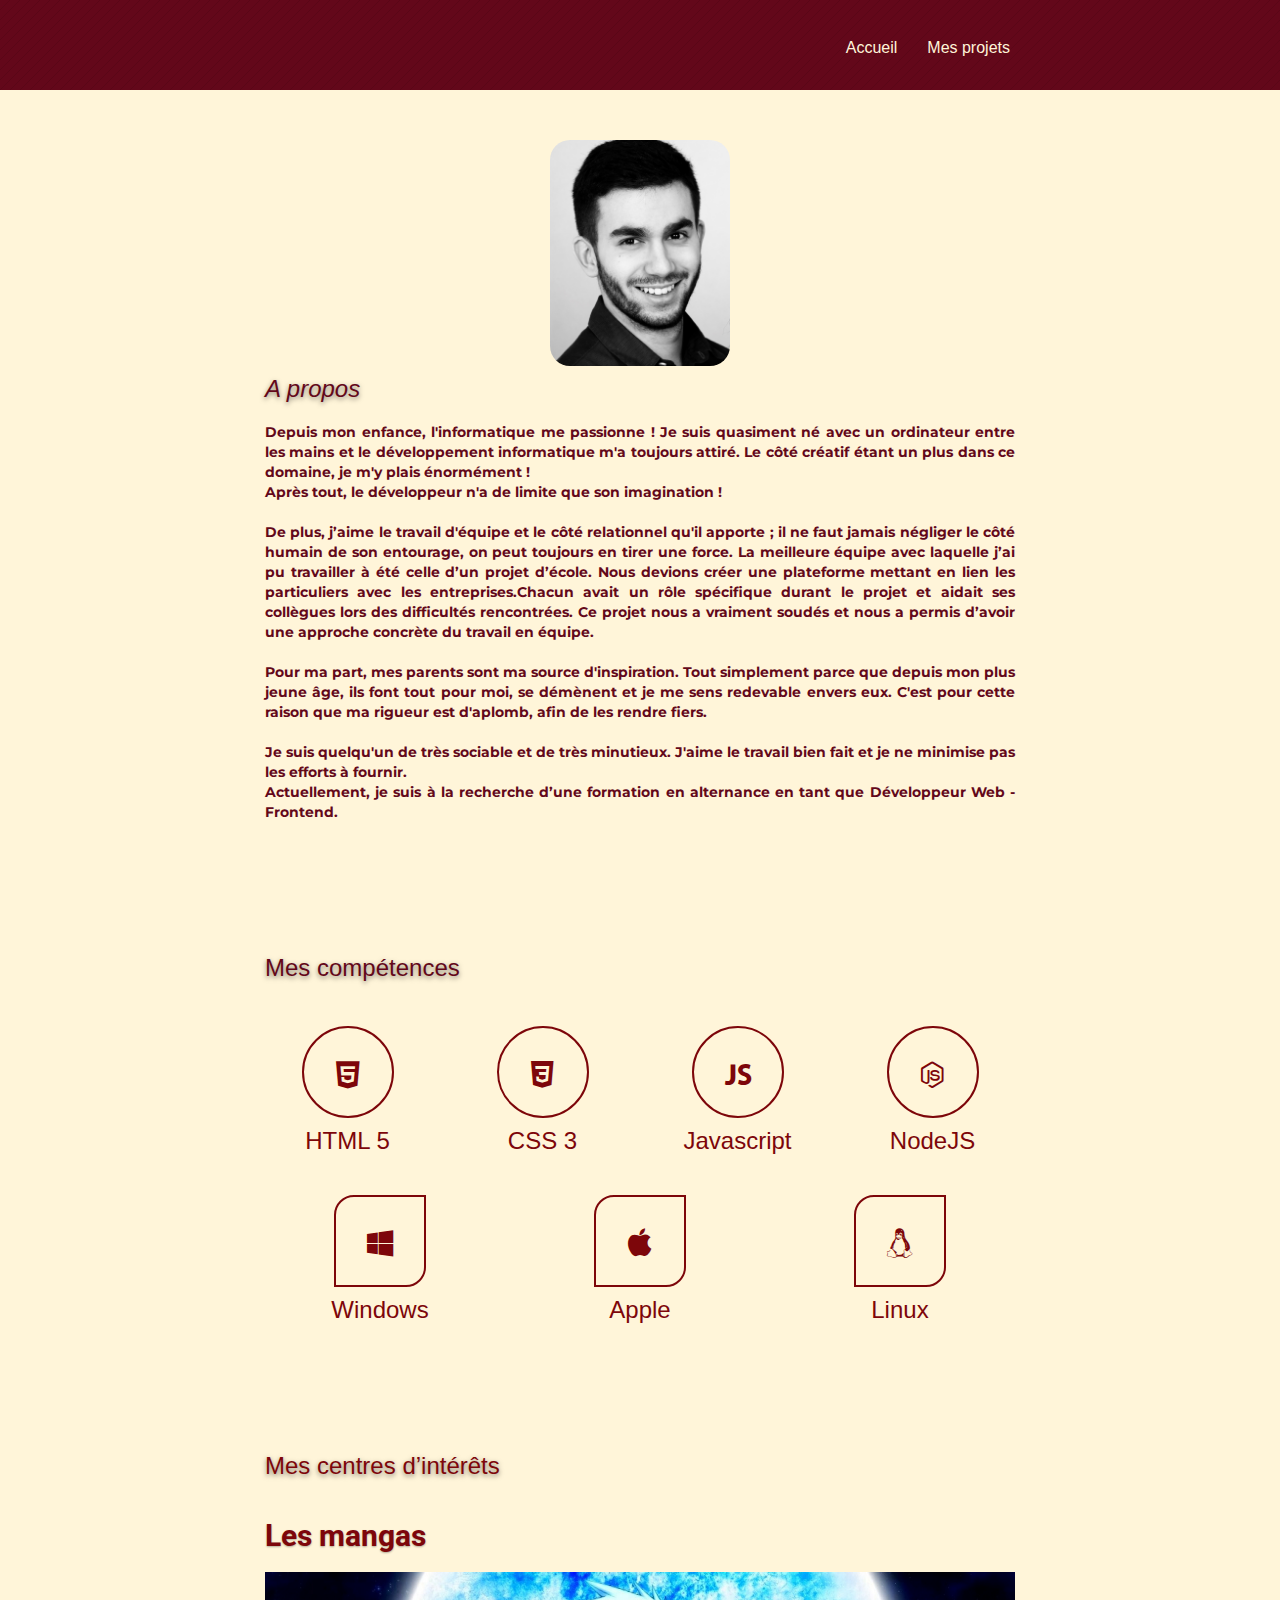
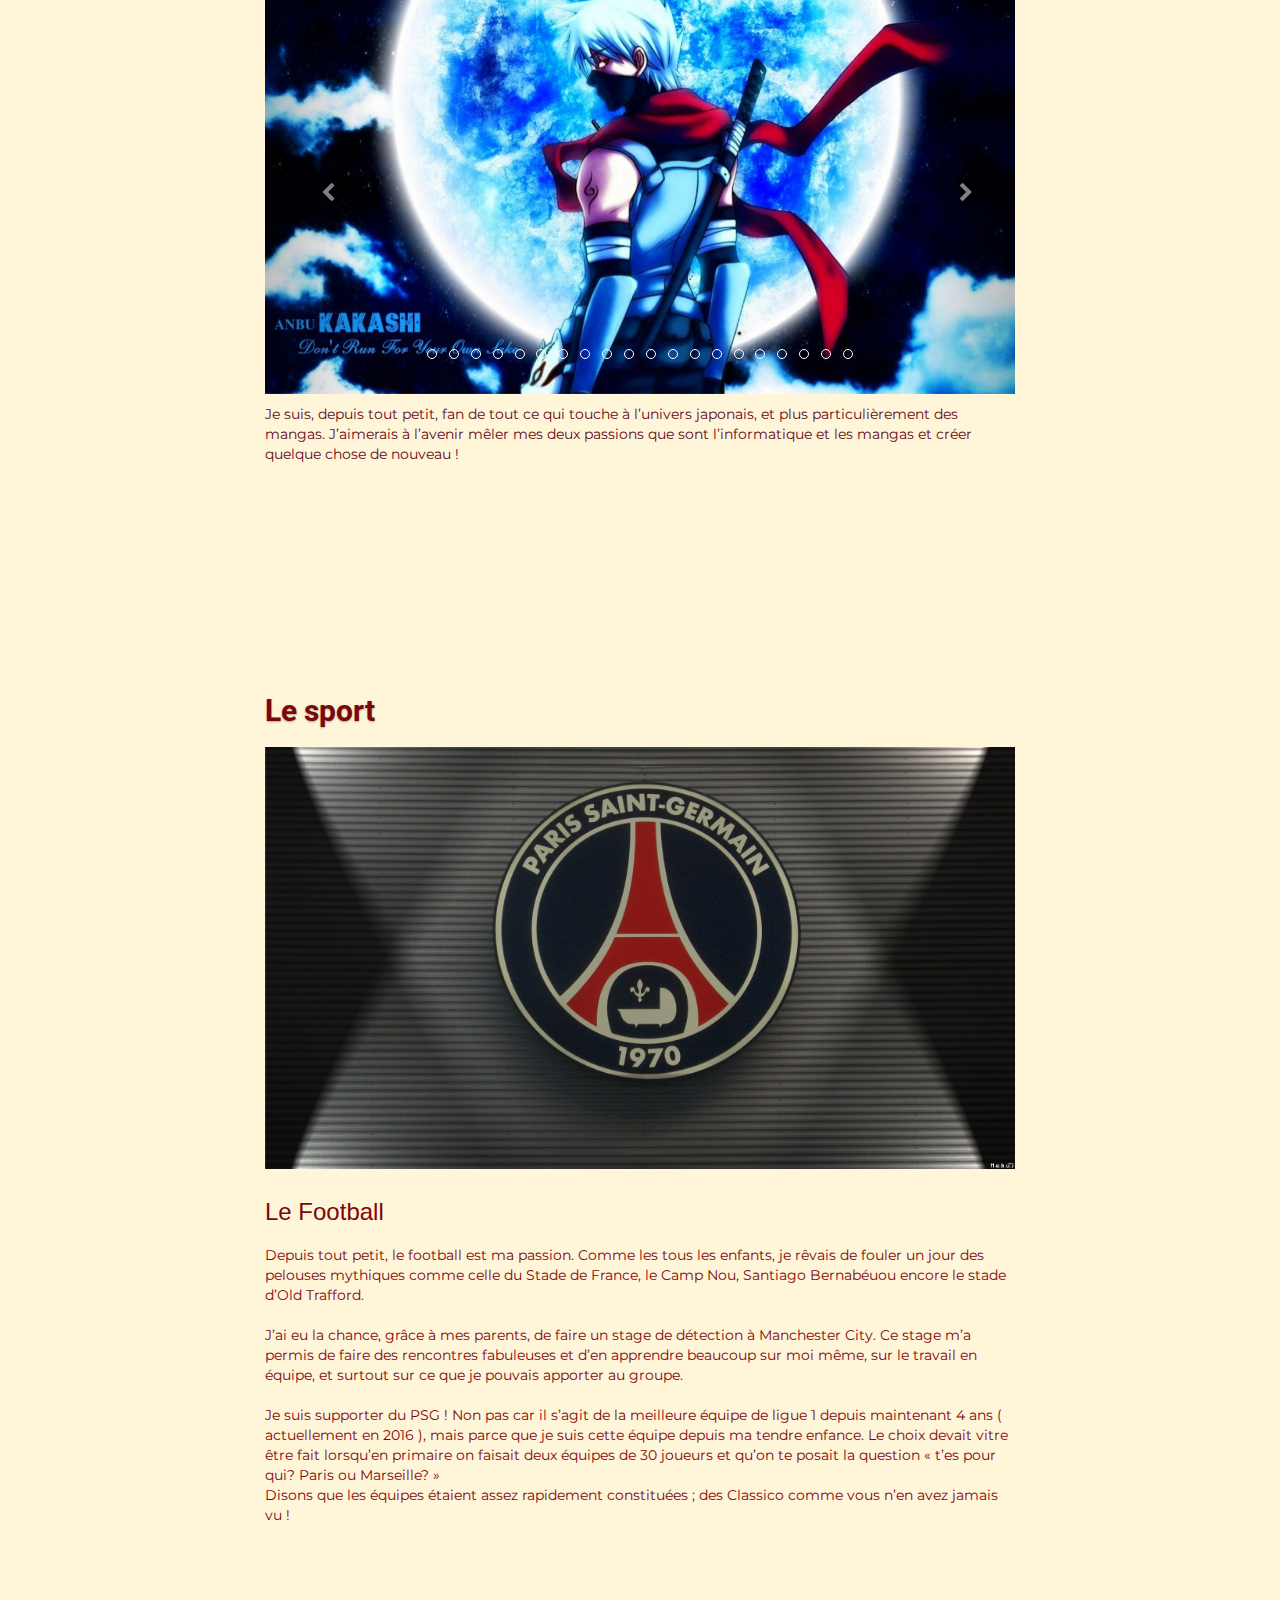
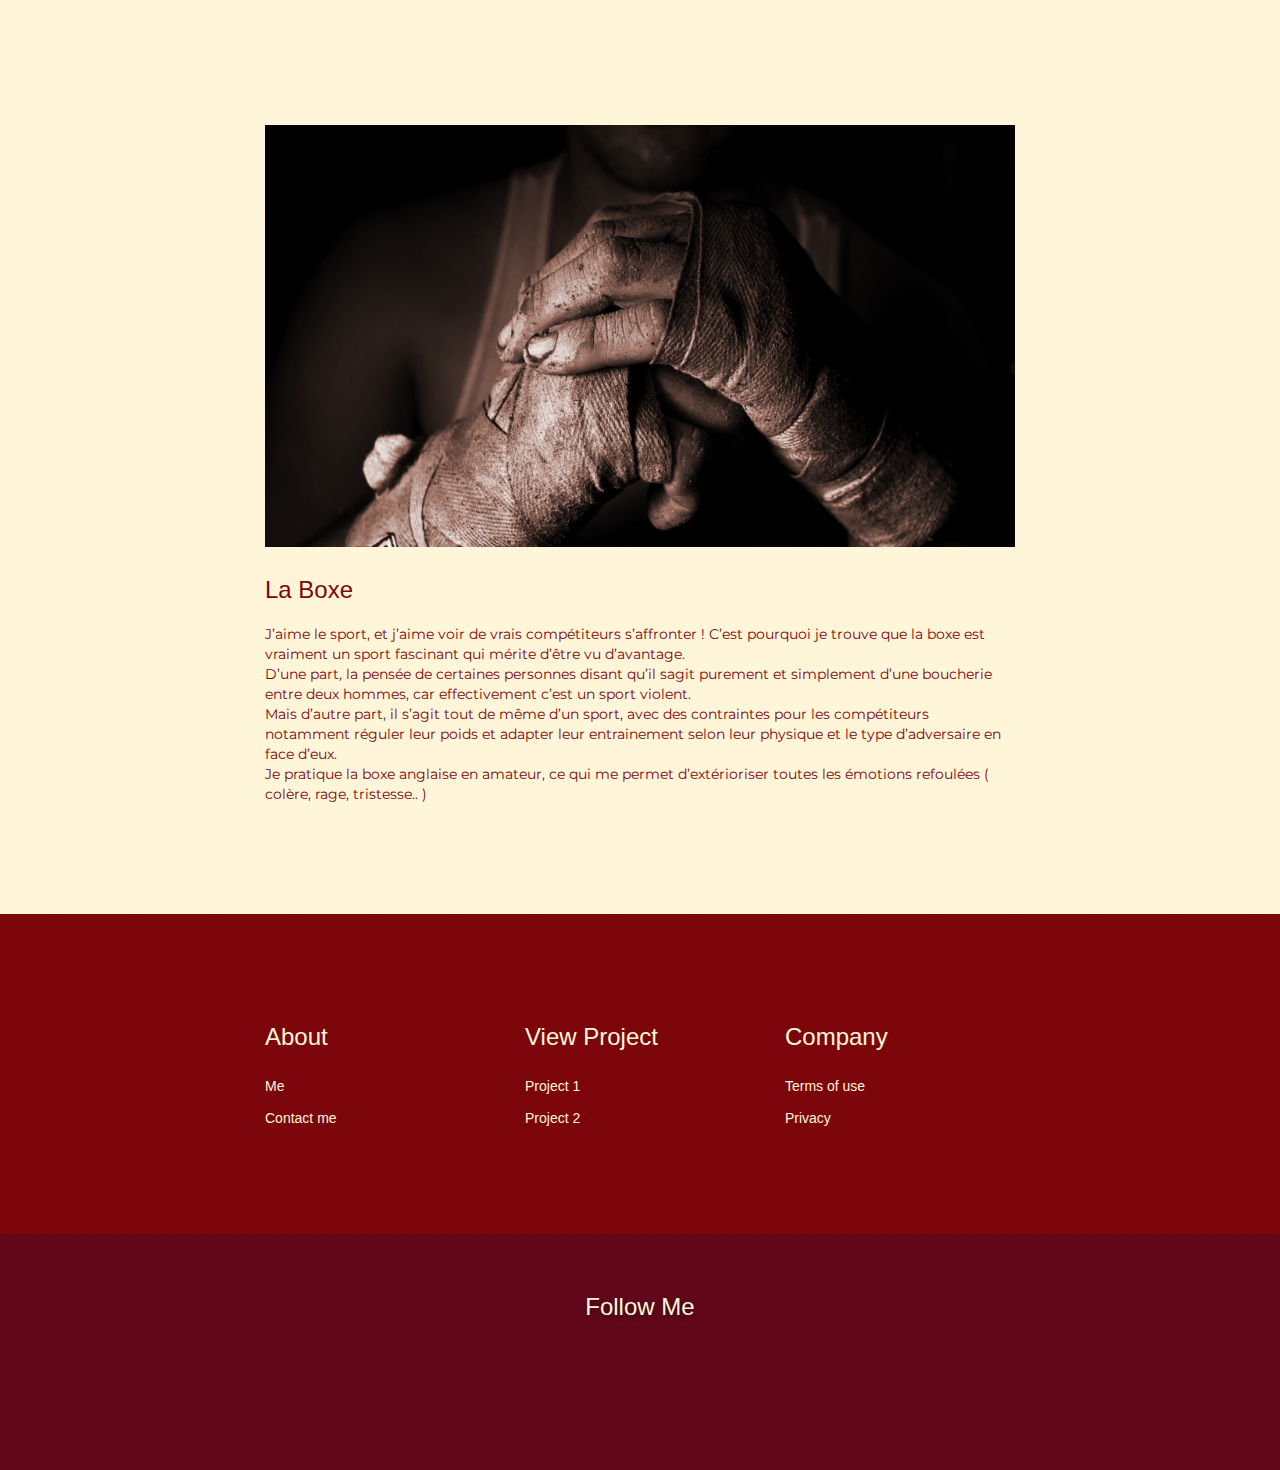
==== My Site/index.html @ 86bbecf8 "Réglages Polices" ====
<!doctype html>
<html>
<head>
    <meta charset="utf-8">
    <meta name="keywords" content="">
    <meta name="description" content="">
    <link rel="shortcut icon" type="image/png" href="favicon.png" />
    <meta name="viewport" content="width=device-width, initial-scale=1, user-scalable=0">
    
	<link rel="stylesheet" type="text/css" href="./css/bootstrap.min.css">
	<link rel="stylesheet" type="text/css" href="style.css">
	<link rel="stylesheet" href="./css/animate.min.css" />
	<script src="./js/jquery-2.1.0.min.js"></script>
	<script src="./js/bootstrap.min.js"></script>
	<script src="./js/blocs.min.js"></script><link rel='stylesheet' href='./css/font-awesome.min.css'/><link rel='stylesheet' href='./css/ionicons.min.css'/><link href='http://fonts.googleapis.com/css?family=Montserrat&subset=latin,latin-ext' rel='stylesheet' type='text/css'>
<link href='http://fonts.googleapis.com/css?family=Roboto&subset=latin,latin-ext' rel='stylesheet' type='text/css'>
    
    <title></title>
</head>
<body>
<!-- Main container -->
<div class="page-container">
    <!-- Navigation Bloc --><div class="bloc bgc-dark-scarlet bg-lines-dl l-bloc bg-repeat" id="nav-bloc">
	<div class="container bloc-sm">
		<nav class="navbar row">
			<div class="navbar-header">
				<button id="nav-toggle" type="button" class="ui-navbar-toggle navbar-toggle" data-toggle="collapse" data-target=".navbar-1">
					<span class="sr-only">Toggle navigation</span><span class="icon-bar"></span><span class="icon-bar"></span><span class="icon-bar"></span>
				</button>
			</div>
			<div class="navbar-collapse navbar-1 collapse">
				<ul class="site-navigation nav navbar-nav">
					<li>
						<a href="index.html" class="ltc-cornsilk" title="kkk">Accueil</a>
					</li>
					<li>
						<a href="index.html" class="ltc-cornsilk">Mes projets</a>
					</li>
				</ul>
			</div>
		</nav>
	</div>
</div><!-- Navigation Bloc END --><!-- bloc-1 --><div class="bloc bgc-cornsilk tc-dark-scarlet bg-lines-h2-bg l-bloc bg-repeat" id="bloc-1">
	<div class="container bloc-md">
		<div class="row">
			<div class="col-sm-12">
				<img src="img/photo.JPG" class="img-responsive mg-sm center-block img-rd-md animated fadeIn" width="180" />
				<h3 class="mg-md lg-shadow tc-dark-scarlet">
					<i>A propos</i>
				</h3>
				<p class="mg-clear  text-justify">
					Depuis mon enfance, l'informatique me passionne ! Je suis quasiment né avec un ordinateur entre les mains et le développement informatique m'a toujours attiré. Le côté créatif étant un plus dans ce domaine, je m'y plais énormément !<br />Après tout, le développeur n'a de limite que son imagination !<br /><br />De plus, j&rsquo;aime le travail d'équipe et le côté relationnel qu'il apporte ; il ne faut jamais négliger le côté humain de son entourage, on peut toujours en tirer une force. La meilleure équipe avec laquelle j&rsquo;ai pu travailler à été celle d&rsquo;un projet d&rsquo;école. Nous devions créer une plateforme mettant en lien les particuliers avec les entreprises.Chacun avait un rôle spécifique durant le projet et aidait ses collègues lors des difficultés rencontrées. Ce projet nous a vraiment soudés et nous a permis d&rsquo;avoir une approche concrète du travail en équipe.<br /><br />Pour ma part, mes parents sont ma source d'inspiration. Tout simplement parce que depuis mon plus jeune âge, ils font tout pour moi, se démènent et je me sens redevable envers eux. C'est pour cette raison que ma rigueur est d'aplomb, afin de les rendre fiers.<br /><br />Je suis quelqu'un de très sociable et de très minutieux. J'aime le travail bien fait et je ne minimise pas les efforts à fournir.<br />Actuellement, je suis à la recherche d&rsquo;une formation en alternance en tant que Développeur Web - Frontend.
				</p>
			</div>
		</div>
	</div>
</div><!-- bloc-1 END --><!-- bloc-2 --><div class="bloc bgc-cornsilk l-bloc tc-dark-scarlet" id="bloc-2">
	<div class="container bloc-sm">
		<div class="row">
			<div class="col-sm-12">
				<h3 class="text-left  lg-shadow tc-dark-scarlet mg-sm">
					<br /><br />Mes compétences
				</h3>
			</div>
		</div>
	</div>
</div><!-- bloc-2 END --><!-- bloc-3 --><div class="bloc bgc-cornsilk l-bloc" id="bloc-3">
	<div class="container bloc-sm">
		<div class="row">
			<div class="col-sm-3">
				<div class="text-center">
					<span class="fa fa-html5 icon-md icon-round icon-maroon-htmlcss"></span>
				</div>
				<h3 class="text-center mg-md tc-maroon-htmlcss">
					HTML 5
				</h3>
			</div>
			<div class="col-sm-3">
				<div class="text-center">
					<span class="ion ion-social-css3 icon-round icon-md icon-maroon-htmlcss"></span>
				</div>
				<h3 class="text-center mg-md tc-maroon-htmlcss">
					CSS 3
				</h3>
			</div>
			<div class="col-sm-3">
				<div class="text-center">
					<span class="ion ion-social-javascript icon-round icon-md icon-maroon-htmlcss"></span>
				</div>
				<h3 class="text-center mg-md tc-maroon-htmlcss">
					Javascript
				</h3>
			</div>
			<div class="col-sm-3">
				<div class="text-center">
					<span class="ion ion-social-nodejs icon-round icon-md icon-maroon-htmlcss"></span>
				</div>
				<h3 class="text-center mg-md tc-maroon-htmlcss">
					NodeJS
				</h3>
			</div>
		</div>
	</div>
</div><!-- bloc-3 END --><!-- bloc-4 --><div class="bloc bgc-cornsilk l-bloc" id="bloc-4">
	<div class="container">
		<div class="row">
			<div class="col-sm-4">
				<div class="text-center">
					<span class="ion ion-social-windows icon-md icon-maroon-htmlcss icon-semi-rounded-a"></span>
				</div>
				<h3 class="text-center mg-md tc-maroon-htmlcss">
					Windows
				</h3>
			</div>
			<div class="col-sm-4">
				<div class="text-center">
					<span class="fa fa-apple icon-md icon-maroon-htmlcss icon-semi-rounded-a"></span>
				</div>
				<h3 class="text-center mg-md tc-maroon-htmlcss">
					Apple
				</h3>
			</div>
			<div class="col-sm-4">
				<div class="text-center">
					<span class="fa fa-linux icon-md icon-maroon-htmlcss icon-semi-rounded-a"></span>
				</div>
				<h3 class="text-center mg-md tc-maroon-htmlcss">
					Linux
				</h3>
			</div>
		</div>
	</div>
</div><!-- bloc-4 END --><!-- bloc-5 --><div class="bloc bgc-cornsilk l-bloc tc-dark-scarlet" id="bloc-5">
	<div class="container bloc-lg">
		<div class="row">
			<div class="col-sm-12">
				<h3 class="lg-shadow mg-lg tc-maroon-htmlcss">
					Mes centres d&rsquo;intérêts
				</h3>
				<h2 class="mg-md tc-maroon-htmlcss sm-shadow ">
					Les mangas
				</h2>
				<div id="carousel-1" class="carousel slide" data-ride="carousel">
					<ol class="carousel-indicators">
						<li data-target="#carousel-1" data-slide-to="0">
						</li>
						<li data-target="#carousel-1" data-slide-to="1">
						</li>
						<li data-target="#carousel-1" data-slide-to="2">
						</li>
						<li data-target="#carousel-1" data-slide-to="3">
						</li>
						<li data-target="#carousel-1" data-slide-to="4">
						</li>
						<li data-target="#carousel-1" data-slide-to="5">
						</li>
						<li data-target="#carousel-1" data-slide-to="6">
						</li>
						<li data-target="#carousel-1" data-slide-to="7">
						</li>
						<li data-target="#carousel-1" data-slide-to="8">
						</li>
						<li data-target="#carousel-1" data-slide-to="9">
						</li>
						<li data-target="#carousel-1" data-slide-to="10">
						</li>
						<li data-target="#carousel-1" data-slide-to="11">
						</li>
						<li data-target="#carousel-1" data-slide-to="12">
						</li>
						<li data-target="#carousel-1" data-slide-to="13">
						</li>
						<li data-target="#carousel-1" data-slide-to="14">
						</li>
						<li data-target="#carousel-1" data-slide-to="15">
						</li>
						<li data-target="#carousel-1" data-slide-to="16">
						</li>
						<li data-target="#carousel-1" data-slide-to="17">
						</li>
						<li data-target="#carousel-1" data-slide-to="18">
						</li>
						<li data-target="#carousel-1" data-slide-to="19">
						</li>
					</ol>
					<div class="carousel-inner">
						<div class="item">
							<img src="img/fairy%20tail%204.jpg" />
							<div class="carousel-caption">
							</div>
						</div>
						<div class="item">
							<img src="img/fd4.jpg" />
							<div class="carousel-caption">
							</div>
						</div>
						<div class="item">
							<img src="img/fd3.jpg" />
							<div class="carousel-caption">
							</div>
						</div>
						<div class="item">
							<img src="img/fd1.jpeg" />
							<div class="carousel-caption">
							</div>
						</div>
						<div class="item">
							<img src="img/fd7.jpg" />
							<div class="carousel-caption">
							</div>
						</div>
						<div class="item">
							<img src="img/fd5.jpeg" />
							<div class="carousel-caption">
							</div>
						</div>
						<div class="item">
							<img src="img/fd13.png" />
							<div class="carousel-caption">
							</div>
						</div>
						<div class="item">
							<img src="img/fd11.jpg" />
							<div class="carousel-caption">
							</div>
						</div>
						<div class="item">
							<img src="img/bleach%203.jpg" />
							<div class="carousel-caption">
							</div>
						</div>
						<div class="item">
							<img src="img/bleach%205.jpg" />
							<div class="carousel-caption">
							</div>
						</div>
						<div class="item">
							<img src="img/fairy%20tail%205.jpg" />
							<div class="carousel-caption">
							</div>
						</div>
						<div class="item">
							<img src="img/naruto%202.jpg" />
							<div class="carousel-caption">
							</div>
						</div>
						<div class="item">
							<img src="img/naruto%203.jpg" />
							<div class="carousel-caption">
							</div>
						</div>
						<div class="item">
							<img src="img/saint%20seiya%201.jpg" />
							<div class="carousel-caption">
							</div>
						</div>
						<div class="item">
							<img src="img/SAO2.jpg" />
							<div class="carousel-caption">
							</div>
						</div>
						<div class="item">
							<img src="img/SAO1.jpg" />
							<div class="carousel-caption">
							</div>
						</div>
						<div class="item">
							<img src="img/SAO4.jpg" />
							<div class="carousel-caption">
							</div>
						</div>
						<div class="item">
							<img src="img/SAO3.png" />
							<div class="carousel-caption">
							</div>
						</div>
						<div class="item">
							<img src="img/saint%20seiya%203.jpg" />
							<div class="carousel-caption">
							</div>
						</div>
						<div class="item active">
							<img src="img/naruto%204.jpg" />
							<div class="carousel-caption">
							</div>
						</div>
					</div><a class="left carousel-control" href="#carousel-1" role="button" data-slide="prev"><span class="fa fa-chevron-left"></span><span class="sr-only">Previous</span></a><a class="right carousel-control" href="#carousel-1" role="button" data-slide="next"><span class="fa fa-chevron-right"></span><span class="sr-only">Next</span></a>
				</div>
				<p class="mg-md ">
					Je suis, depuis tout petit, fan de tout ce qui touche à l&rsquo;univers japonais, et plus particulièrement des mangas. J&rsquo;aimerais à l&rsquo;avenir mêler mes deux passions que sont l&rsquo;informatique et les mangas et créer quelque chose de nouveau !
				</p>
			</div>
		</div>
	</div>
</div><!-- bloc-5 END --><!-- bloc-6 --><div class="bloc bgc-cornsilk l-bloc tc-maroon-htmlcss" id="bloc-6">
	<div class="container bloc-lg">
		<div class="row">
			<div class="col-sm-12">
				<h2 class="mg-md tc-maroon-htmlcss sm-shadow ">
					Le sport
				</h2><img src="img/psg.jpg" class="img-responsive mg-md" />
				<h3 class="tc-maroon-htmlcss mg-md">
					Le Football
				</h3>
				<p class="mg-clear ">
					Depuis tout petit, le football est ma passion. Comme les tous les enfants, je rêvais de fouler un jour des pelouses mythiques comme celle du Stade de France, le Camp Nou, Santiago Bernabéuou encore le stade d&rsquo;Old Trafford.<br /><br />J&rsquo;ai eu la chance, grâce à mes parents, de faire un stage de détection à Manchester City. Ce stage m&rsquo;a permis de faire des rencontres fabuleuses et d&rsquo;en apprendre beaucoup sur moi même, sur le travail en équipe, et surtout sur ce que je pouvais apporter au groupe.<br /><br />Je suis supporter du PSG ! Non pas car il s&rsquo;agit de la meilleure équipe de ligue 1 depuis maintenant 4 ans ( actuellement en 2016 ), mais parce que je suis cette équipe depuis ma tendre enfance. Le choix devait vitre être fait lorsqu&rsquo;en primaire on faisait deux équipes de 30 joueurs et qu&rsquo;on te posait la question « t&rsquo;es pour qui? Paris ou Marseille? »<br />Disons que les équipes étaient assez rapidement constituées ; des Classico comme vous n&rsquo;en avez jamais vu !
				</p>
			</div>
		</div>
	</div>
</div><!-- bloc-6 END --><!-- bloc-7 --><div class="bloc bgc-cornsilk l-bloc tc-maroon-htmlcss" id="bloc-7">
	<div class="container bloc-lg">
		<div class="row">
			<div class="col-sm-12">
				<img src="img/boxe.jpg" class="img-responsive mg-md" />
				<h3 class="mg-md tc-maroon-htmlcss">
					La Boxe
				</h3>
				<p>
					J&rsquo;aime le sport, et j&rsquo;aime voir de vrais compétiteurs s&rsquo;affronter ! C&rsquo;est pourquoi je trouve que la boxe est vraiment un sport fascinant qui mérite d&rsquo;être vu d&rsquo;avantage.<br />D&rsquo;une part, la pensée de certaines personnes disant qu&rsquo;il sagit purement et simplement d&rsquo;une boucherie entre deux hommes, car effectivement c&rsquo;est un sport violent.<br />Mais d&rsquo;autre part, il s&rsquo;agit tout de même d&rsquo;un sport, avec des contraintes pour les compétiteurs notamment réguler leur poids et adapter leur entrainement selon leur physique et le type d&rsquo;adversaire en face d&rsquo;eux.<br />Je pratique la boxe anglaise en amateur, ce qui me permet d&rsquo;extérioriser toutes les émotions refoulées ( colère, rage, tristesse.. )
				</p>
			</div>
		</div>
	</div>
</div><!-- bloc-7 END --><!-- bloc-8 --><div class="bloc bgc-maroon-htmlcss bg-lines-dl l-bloc bg-repeat" id="bloc-8">
	<div class="container bloc-lg">
		<div class="row">
			<div class="col-sm-4">
				<h3 class="mg-md tc-cornsilk">
					About
				</h3><a class="a-btn a-block ltc-cornsilk" onclick="scrollToTarget('#bloc-1')">Me</a><a href="index.html" class="a-btn a-block ltc-cornsilk">Contact me</a>
			</div>
			<div class="col-sm-4">
				<h3 class="mg-md tc-cornsilk">
					View Project
				</h3><a href="index.html" class="a-btn a-block ltc-cornsilk">Project 1</a><a href="index.html" class="a-btn a-block ltc-cornsilk">Project 2</a>
			</div>
			<div class="col-sm-4">
				<h3 class="mg-md tc-cornsilk">
					Company
				</h3><a href="index.html" class="a-btn a-block ltc-cornsilk">Terms of use</a><a href="index.html" class="a-btn a-block ltc-cornsilk">Privacy</a>
			</div>
		</div>
	</div>
</div><!-- bloc-8 END --><!-- Footer - bloc-9 --><div class="bloc bg-lines-dl bg-repeat bgc-dark-scarlet-2 d-bloc" id="bloc-9">
	<div class="container bloc-md">
		<div class="row">
			<div class="col-xs-12 col-md-8 col-md-offset-2">
				<h3 class="text-w-sm lg-shadow text-left text-center mg-lg tc-cornsilk">
					Follow Me
				</h3>
				<div class="col-sm-3 text-center">
					<a class="social-lg" href="https://github.com/Auriles" target="_blank"></a>
					<div class="text-center">
						<a class="social-lg" href="https://github.com/Auriles" target="_blank"></a><a href="https://github.com/Auriles" target="_blank"><span class="fa fa-github icon-lg icon-black lg-shadow animated rubberBand"></span></a>
					</div>
				</div>
				<div class="col-sm-3 text-center">
					<a class="social-lg" href="https://www.facebook.com/auriles" target="_blank"><span class="fa fa-facebook-square icon-lg lg-shadow icon-lapis-lazuli animated rubberBand"></span></a>
				</div>
				<div class="col-sm-3 text-center">
					<a class="social-lg" href="https://fr.linkedin.com/in/auriles-el-haddad-80a992110" target="_blank"><span class="fa fa-linkedin-square icon-lg lg-shadow icon-french-blue animated rubberBand"></span></a>
				</div>
				<div class="col-sm-3 text-center">
					<a class="social-lg" href="https://plus.google.com/u/0/117789993926892266729/posts" target="_blank"><span class="fa fa-google-plus-square icon-lg lg-shadow icon-sinopia animated rubberBand"></span></a>
				</div>
			</div>
		</div>
	</div>
</div><!-- Footer - bloc-9 END -->
</div>
<!-- Main container END -->

</body>
    
<!-- Google Analytics -->

<!-- Google Analytics END -->

</html>
---- My Site/style.css ----
/*-----------------------------------------------------------------------------------
        My Site
        Built with Blocs
-----------------------------------------------------------------------------------*/

body{
	margin:0;
	padding:0;
    background:#FFF;
    overflow-x:hidden;
    -webkit-font-smoothing: antialiased;
    -moz-osx-font-smoothing: grayscale;
}
a:hover{text-decoration: none; cursor:pointer;}

a,button{outline: none!important;} /* Prevent ugly blue glow on chrome and safari */


a{
	color:lor:#FFF5D9!important;
}
 a:hover{
	color:#000000!important;
	 text-decoration: none;
	 cursor:pointer;
}



/* Globals type styling */
 h1, h2, h3, h4, h5, h6, p, label, .btn, a{
	font-family:Helvetica;
}


/* Site container width */

.container{
	max-width:750px;
}

/* = Blocs
-------------------------------------------------------------- */

.bloc{
	width:100%;
	clear:both;
	background: 50% 50% no-repeat;
	padding:0 50px;
	-webkit-background-size: cover;
	-moz-background-size: cover;
	-o-background-size: cover;
	background-size: cover;
	position:relative;
}
.bloc .container{
	padding-left:0;
	padding-right:0;
}


/* Sizes */

.bloc-lg{
	padding:100px 50px;
}
.bloc-md{
	padding:50px;
}
.bloc-sm{
	padding:20px 50px;
}


/* Background Styles */

.bg-center,.bg-l-edge,.bg-r-edge,.bg-t-edge,.bg-b-edge,.bg-tl-edge,.bg-bl-edge,.bg-tr-edge,.bg-br-edge,.bg-repeat{
	-webkit-background-size: auto!important;
	-moz-background-size: auto!important;
	-o-background-size: auto!important;
	background-size: auto!important;
}
.bg-repeat{
	background:repeat;
}


/* Dark theme */

.d-bloc{
	color:rgba(255,255,255,.7);
}
.d-bloc button:hover{
	color:rgba(255,255,255,.9);
}
.d-bloc h1, .d-bloc h2, .d-bloc h3, .d-bloc h4,.d-bloc h5, .d-bloc h6, .d-bloc .ico{
	color:rgba(255,255,255,.9);
}
.d-bloc .icon-round,.d-bloc .icon-square,.d-bloc .icon-rounded,.d-bloc .icon-semi-rounded-a,.d-bloc .icon-semi-rounded-b{
	border-color:rgba(255,255,255,.9);
}
.d-bloc .divider-h span{
	border-color:rgba(255,255,255,.2);
}
.d-bloc a{
	color:rgba(255,255,255,.6);
}
.d-bloc a:hover{
	color:rgba(255,255,255,1);
}
.d-bloc .navbar-toggle .icon-bar{
	background:rgba(255,255,255,1);
}
.d-bloc .btn-wire,.d-bloc .btn-wire:hover{
	color:rgba(255,255,255,1);
	border-color:rgba(255,255,255,1);
}
.d-bloc .panel{
	color:rgba(0,0,0,.5);
}
.d-bloc .panel button:hover{
	color:rgba(0,0,0,.7);
}
.d-bloc .panel h1,.d-bloc .panel h2, .d-bloc .panel h3, .d-bloc .panel h4, .d-bloc .panel h5, .d-bloc .panel h6, .d-bloc .ico{
	color:rgba(0,0,0,.7);
}
.d-bloc .panel icon{
	border-color:rgba(0,0,0,.7);
}
.d-bloc .panel .divider-h span{
	border-color:rgba(0,0,0,.1);
}
.d-bloc .panel a{
	color:rgba(0,0,0,.6);
}
.d-bloc .panel a:hover{
	color:rgba(0,0,0,1);
}
.d-bloc .panel .btn-wire, .d-bloc .panel .btn-wire:hover{
	color:rgba(0,0,0,.7);
	border-color:rgba(0,0,0,.3);
}


/* Light theme */

.l-bloc{
	color:rgba(0,0,0,.5);
}
.l-bloc button:hover{
	color:rgba(0,0,0,.7);
}
.l-bloc h1,.l-bloc h2,.l-bloc h3,.l-bloc h4,.l-bloc h5, .l-bloc h6, .l-bloc .ico{
	color:rgba(0,0,0,.7);
}
.l-bloc .icon-round,.l-bloc .icon-square,.l-bloc .icon-rounded,.l-bloc .icon-semi-rounded-a,.l-bloc .icon-semi-rounded-b{
	border-color:rgba(0,0,0,.7);
}
.l-bloc .divider-h span{
	border-color:rgba(0,0,0,.1);
}
.l-bloc a{
	color:rgba(0,0,0,.6);
}
.l-bloc a:hover{
	color:rgba(0,0,0,1);
}
.l-bloc .navbar-toggle .icon-bar{
	color:rgba(0,0,0,.6);
}
.l-bloc .btn-wire, .l-bloc .btn-wire:hover{
	color:rgba(0,0,0,.7);
	border-color:rgba(0,0,0,.3);
}

/* Bloc text custom styling */

#bloc-1 p{
	font-weight: 700;
	font-family: Montserrat;
}
#bloc-2 h3{
	font-size: 24px;
}
#bloc-5 h2{
	font-weight: 700;
	font-family: Roboto;
}
#bloc-5 p{
	font-family: Montserrat;
}
#bloc-6 h2{
	font-weight: 700;
	font-family: Roboto;
}
#bloc-6 p{
	font-family: Montserrat;
}
#bloc-7 p{
	font-family: Montserrat;
}

/* = NavBar
-------------------------------------------------------------- */

.navbar{
	margin-bottom: 0;
	z-index:1;
}
.navbar-brand{
	height:auto;
	padding:15px 15px;
	font-size:25px!important;
	font-weight:normal;
	font-weight:600;
}
.navbar-brand img{
	max-height: 200px;
	margin: 0 5px 0 0;
	display:inline;
}
.navbar-brand{
	padding: 15px 15px;
}
.navbar .nav{
	padding-top: 2px;
	margin-right: -16px;
	float:right;
	z-index:1;
}
.nav > li{
	float:left;
	margin-top:4px;
	font-size:16px;
}
.navbar-nav .open .dropdown-menu > li > a{
	text-align: inherit;
}
.nav > li a:hover, .nav > li a:focus{
	background:transparent;
}
.navbar-toggle{
	margin: 10px 10px 0 0;
	border: 0px;
}
.navbar-toggle:hover{
	background:transparent!important;
}
.navbar-toggle .icon-bar{
	background-color: rgba(0,0,0,.5);
	width: 26px;
}
 /* Inverted navbar */

.nav-invert .navbar .nav{
	float:left;
}
.nav-invert .navbar-header, .nav-invert .navbar-brand{
	float:right;
}
@media (min-width: 768px){
	.site-navigation{
		position:absolute;
		top:50%;
		right:20px;
		transform:translate(0, -50%);
		-webkit-transform:translateY(-50%);
	}
	.nav-invert .site-navigation{
		left:20px;
		right:0;
	}
	.nav-center{
		text-align:center;
	}
	.nav-center .navbar-header{
		width:100%;
	}
	.nav-center .navbar-header, .nav-center .navbar-brand, .nav-center .nav > li{
		float: none;
		display:inline-block;
	}
	.nav-center .site-navigation{
		position:relative;
		width:100%;
		margin-top:20px;
	}
}
.nav > li > .dropdown a{
	background: none!important;
	display: block;
	padding: 14px 15px;
}

nav .caret{
	margin: 0 5px;
}

/* = Bric adjustment margins
-------------------------------------------------------------- */

.mg-clear{
	margin:0;
}
.mg-sm{
	margin-top:10px;
	margin-bottom:5px;
}
.mg-md{
	margin-top:10px;
	margin-bottom:20px;
}
.mg-lg{
	margin-top:10px;
	margin-bottom:40px;
}
img.mg-sm,img.mg-md,img.mg-lg{
	margin-top: 0;
}
img.mg-sm{
	margin-bottom:10px;
}
img.mg-md{
	margin-bottom:30px;
}
img.mg-lg{
	margin-bottom:50px;
}

/* = Buttons
-------------------------------------------------------------- */

.btn{
	margin: 0 5px 5px 0;
}
.btn.pull-right{
	margin: 0 0 5px 5px;
}
.btn-d,.btn-d:hover,.btn-d:focus{
	color:#FFF!important;
	background:rgba(0,0,0,.3);
}

/* Prevent ugly blue glow on chrome and safari */
button{
	outline: none!important;
}

.a-btn{
	padding: 6px 10px 6px 0;
	line-height: 1.42857143;
	display:inline-block;
}
.text-center .a-btn{
	padding: 6px 0;
}
.a-block{
	width:100%;
	text-align: left;
}
.dropdown a .caret{
	margin:0 0 0 5px}
/* = Icons
-------------------------------------------------------------- */
.icon-md{
	font-size:30px!important;
}
.icon-lg{
	font-size:60px!important;
}
.icon-round{
	margin:0 auto;
	border:2px solid transparent;
	border-radius: 50%;
	padding: 32px 30px 26px 30px;
	min-width:80px;
}
.icon-semi-rounded-a{
	margin:0 auto;
	border:2px solid transparent;
	border-radius: 20px 0;
	padding: 32px 30px 26px 30px;
	min-width:80px;
}
.icon-round,.icon-md,.icon-square.icon-md,.icon-rounded.icon-md{
	min-width: 92px;
}
.icon-round.icon-lg,.icon-square.icon-lg,.icon-rounded.icon-lg{
	min-width: 122px;
}
.icon-round.icon-xl,.icon-square.icon-xl,.icon-rounded.icon-xl{
	min-width: 162px;
}

/*  Rounded Image */
.img-rd{
	border-radius:6px;
}
.img-rd-md{
	border-radius:20px;
}
.img-rd-lg{
	border-radius:34px;
}

/* = Text & Icon Styles
-------------------------------------------------------------- */
.sm-shadow{
	text-shadow:0 1px 2px rgba(0,0,0,.3);
}
.lg-shadow{
	text-shadow:0 2px 5px rgba(0,0,0,.5);
}
/* = Text Widths
-------------------------------------------------------------- */
.text-w-sm{
	max-width:150px;
}
.text-center.text-w-sm, .text-center.text-w-md, .text-center.text-w-lg{
	margin-left: auto;
	margin-right: auto;
}


.panel-sq, .panel-sq .panel-heading, .panel-sq .panel-footer{
	border-radius:0;
}
.panel-rd{
	border-radius:30px;
}
.panel-rd .panel-heading{
	border-radius:29px 29px 0 0;
}
.panel-rd .panel-footer{
	border-radius:0 0 29px 29px;
}



/* iFrame */

iframe{
	border:0;
}
/* = Carousel
-------------------------------------------------------------- */

.carousel-control span{
	position: absolute;
	top: 50%;
	z-index: 5;
	display: inline-block;
}
.carousel-control{
	color:#FFF!important;
	text-shadow: none;
}
.carousel-indicators li{
	margin: 0 4px;
}
.carousel-indicators .active{
	margin: 0 4px -1px;
}

/* = Custom Colour Styling
-------------------------------------------------------------- */

/* Background colour styles */

.bgc-dark-scarlet{
	background-color:#63081A;
}
.bgc-cornsilk{
	background-color:#FFF5D9;
}
.bgc-maroon-htmlcss{
	background-color:#7D060A;
}
.bgc-dark-scarlet-2{
	background-color:#63081A;
}
/* Text colour styles */

.tc-dark-scarlet{
	color:#63081A!important;
}
.tc-maroon-htmlcss{
	color:#7D060A!important;
}
.tc-cornsilk{
	color:#FFF5D9!important;
}
/* Link colour styles */

.ltc-cornsilk{
	color:#FFF5D9!important;
}
.ltc-cornsilk:hover{
	color:#ccc4ae!important;
}
/* Icon colour styles */

.icon-maroon-htmlcss{
	color:#7D060A!important;
	border-color:#7D060A!important;
}
.icon-black{
	color:#000000!important;
	border-color:#000000!important;
}
.icon-lapis-lazuli{
	color:#3B5998!important;
	border-color:#3B5998!important;
}
.icon-french-blue{
	color:#0274B3!important;
	border-color:#0274B3!important;
}
.icon-sinopia{
	color:#C72C11!important;
	border-color:#C72C11!important;
}

/* Bloc image backgrounds */

.bg-lines-dl{
	background-image:url("img/lines-dl.png");
}
.bg-lines-h-bg{
	background-image:url("img/lines-h-bg.png");
}



/* = Mobile adjustments 
-------------------------------------------------------------- */
@media (max-width: 1024px)
{
    .bloc{
        padding-left: 20px; 
        padding-right: 20px;  
    }
}
@media (max-width: 768px)
{
    .container{width:100%;}
    .b-parallax{background-attachment:scroll;}
    .page-container, #hero-bloc{overflow-x: hidden;position: relative;} /* Prevent unwanted side scroll on mobile */  
}
@media (max-width: 767px)
{
    .page-container{
        overflow-x: hidden;
        position:relative;
    }
    h1,h2,h3,h4,h5,h6,p{
        padding-left:10px!important; 
        padding-right:10px!important; 
    }
    #hero-bloc h1{
        font-size:40px;
    }
    #hero-bloc h2{
        font-size:34px;
    }
    #hero-bloc h3{
        font-size:25px;
    }
    .bloc{
        padding-left: 0; 
        padding-right: 0;  
        -webkit-background-size: auto 200%;
        -moz-background-size: auto 200%;
        -o-background-size: auto 200%;
        background-size: auto 200%;
    }
    .b-parallax{
        background-attachment:scroll;
    }
    
    .navbar .nav{
        padding-top: 0;
        border-top:1px solid rgba(0,0,0,.2);
        float:none!important;
    }
    .navbar.row{
        margin-left: 0;
        margin-right: 0;
    }
    .site-navigation{
	   position:inherit;
	   transform:none;
	   -webkit-transform:none;
	   -ms-transform:none;
    }  
    .nav > li{
        margin-top: 0;
        border-bottom:1px solid rgba(0,0,0,.1);
        background:rgba(0,0,0,.05);
        text-align: left;
        padding-left:15px;
        width:100%;
    }
    .nav > li:hover{
        background:rgba(0,0,0,.08);
    }
    #hero-bloc .navbar .nav{
        background:rgba(0,0,0,.8);
    }
    #hero-bloc .navbar .nav a{
        color:rgba(255,255,255,.6);
    }
    .hero{
        padding:50px 0;
    }
    .hero-nav{
        left:-1px;
        right:-1px;
    }
    .navbar-collapse{
        padding:0;
        overflow-x: hidden;
        -webkit-box-shadow: none;
        box-shadow: none;
    }
    .navbar-brand img{
        max-height: 40px;
        width:auto;
        margin: -10px 10px 0 0;    
    }
    .nav-invert .navbar-header{
        float: none;
        width:100%;
    }
    .nav-invert .navbar-toggle{
        float:left; 
    }
    .btn.pull-left, .btn.pull-right{
       float:none!important; 
    }
    .bloc-group .bloc{
         display:block;
         width:100%;
     }
    .bloc-tile-2 .container, .bloc-tile-3 .container, .bloc-tile-4 .container{
	   padding-left: 10px;
	   padding-right: 10px;
    }
    .bloc-xxl,.bloc-xl,.bloc-lg{
        padding: 40px 0;
    }
    .bloc-sm,.bloc-md{
        padding-left: 0; 
        padding-right: 0;
    }
    .a-block{
        padding:0 10px;
    }
    .btn-dwn{
       display:none; 
    }
    .voffset{
        margin-top:5px;
    }
    .voffset-md{
        margin-top:20px;
    }
    .voffset-lg{
        margin-top:30px;
    }
    form{
        padding:5px;
    }
    .close-lightbox{
        display:inline-block;
    }
    .col-xs-2, .col-sm-2, .col-md-2, .col-lg-2, .col-xs-3, .col-sm-3, .col-md-3, .col-lg-3, .col-xs-4, .col-sm-4, .col-md-4, .col-lg-4, .col-xs-5, .col-sm-5, .col-md-5, .col-lg-5, .col-xs-6, .col-sm-6, .col-md-6, .col-lg-6, .col-xs-7, .col-sm-7, .col-md-7, .col-lg-7, .col-xs-8, .col-sm-8, .col-md-8, .col-lg-8, .col-xs-9, .col-sm-9, .col-md-9, .col-lg-9, .col-xs-10, .col-sm-10, .col-md-10, .col-lg-10, .col-xs-11, .col-sm-11, .col-md-11, .col-lg-11, .col-xs-12, .col-sm-12, .col-md-12, .col-lg-12 {
        margin-top: 30px;
        margin-bottom: 30px;
    }
    .video-bg-contianer{
        display:none;
    }
}
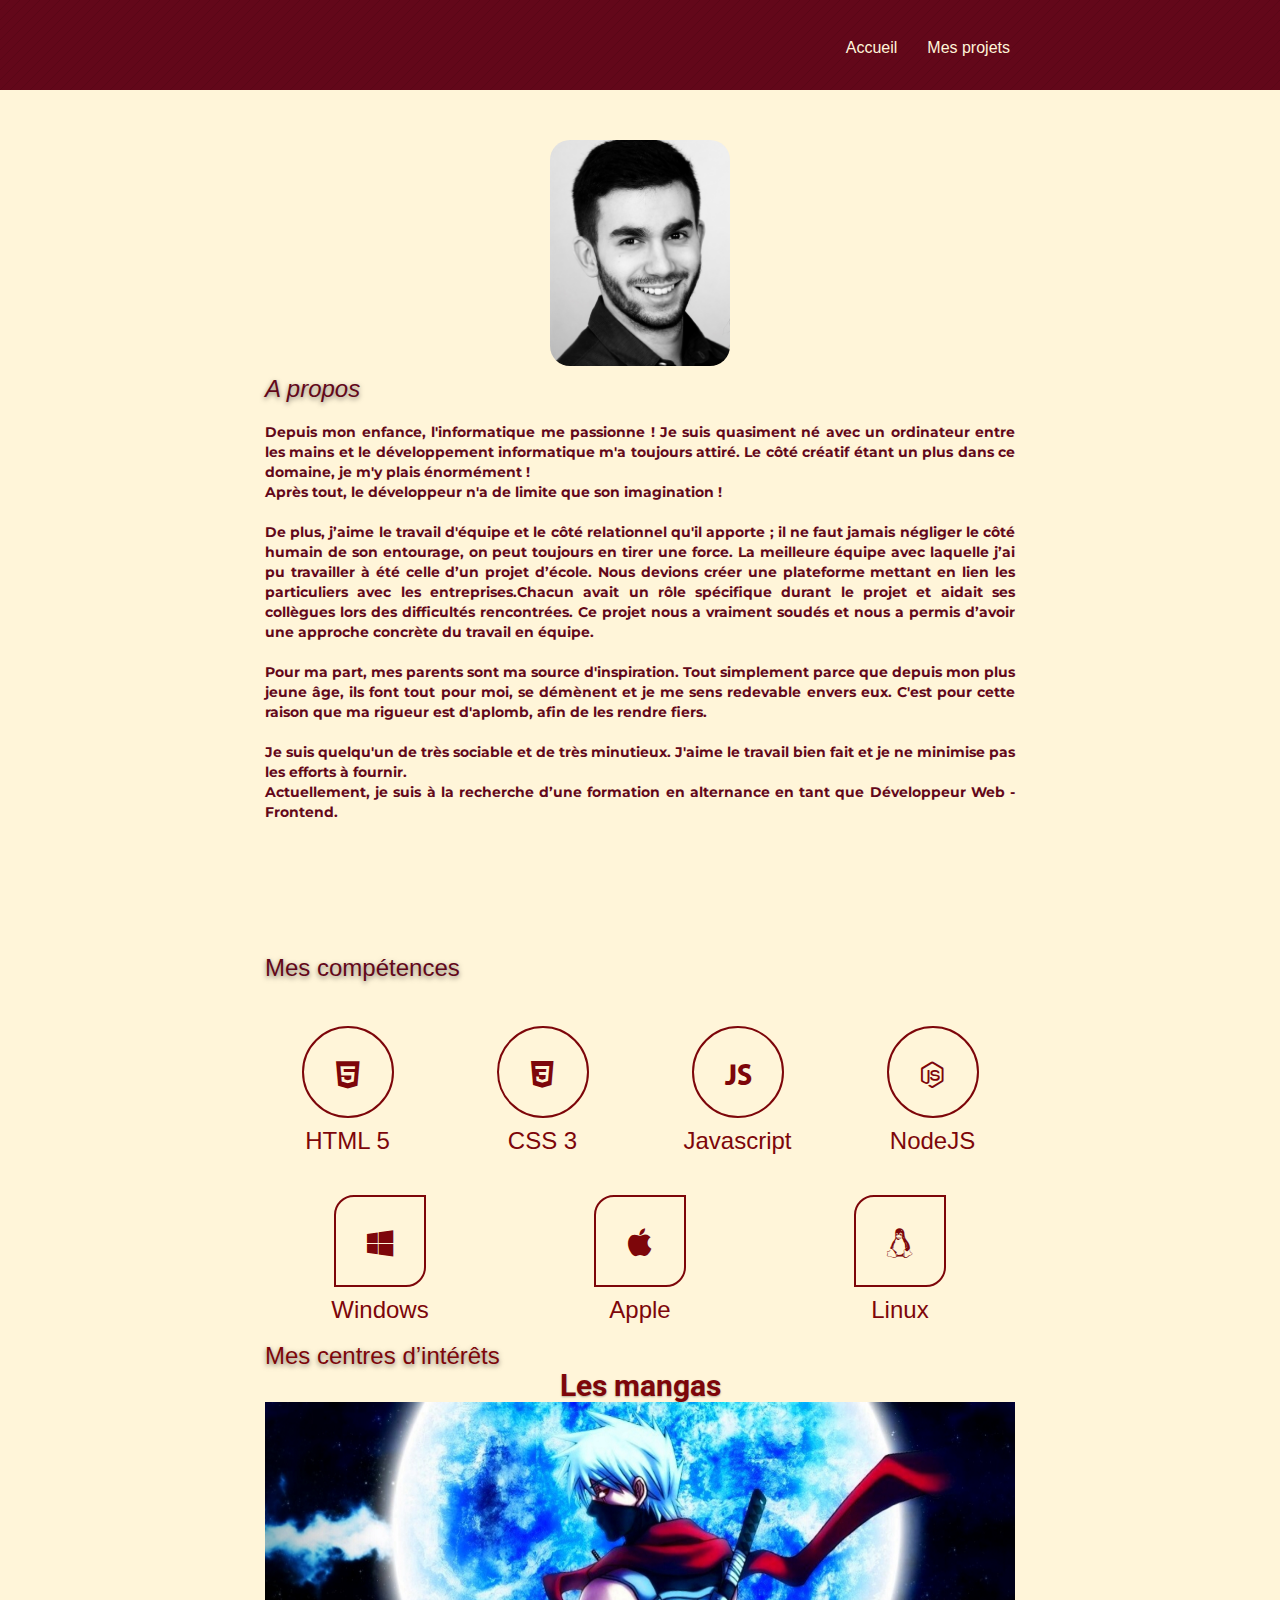
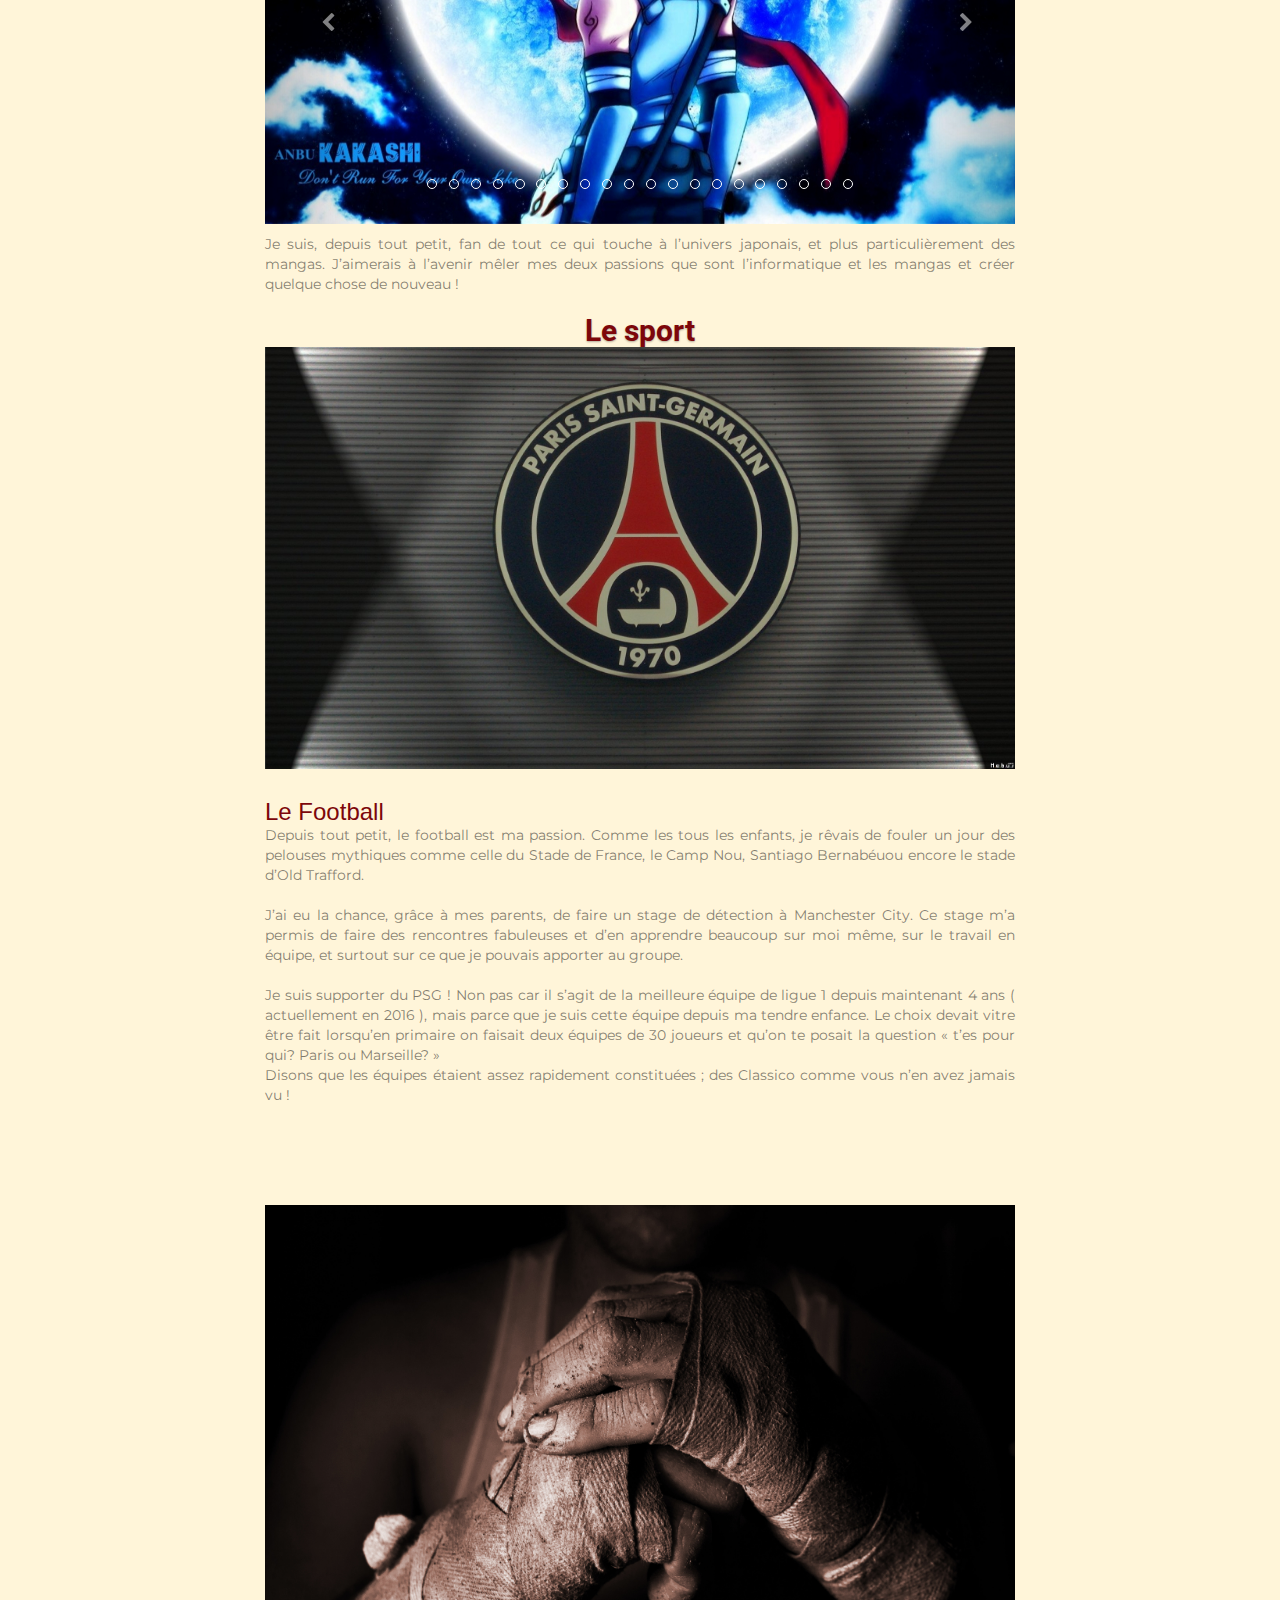
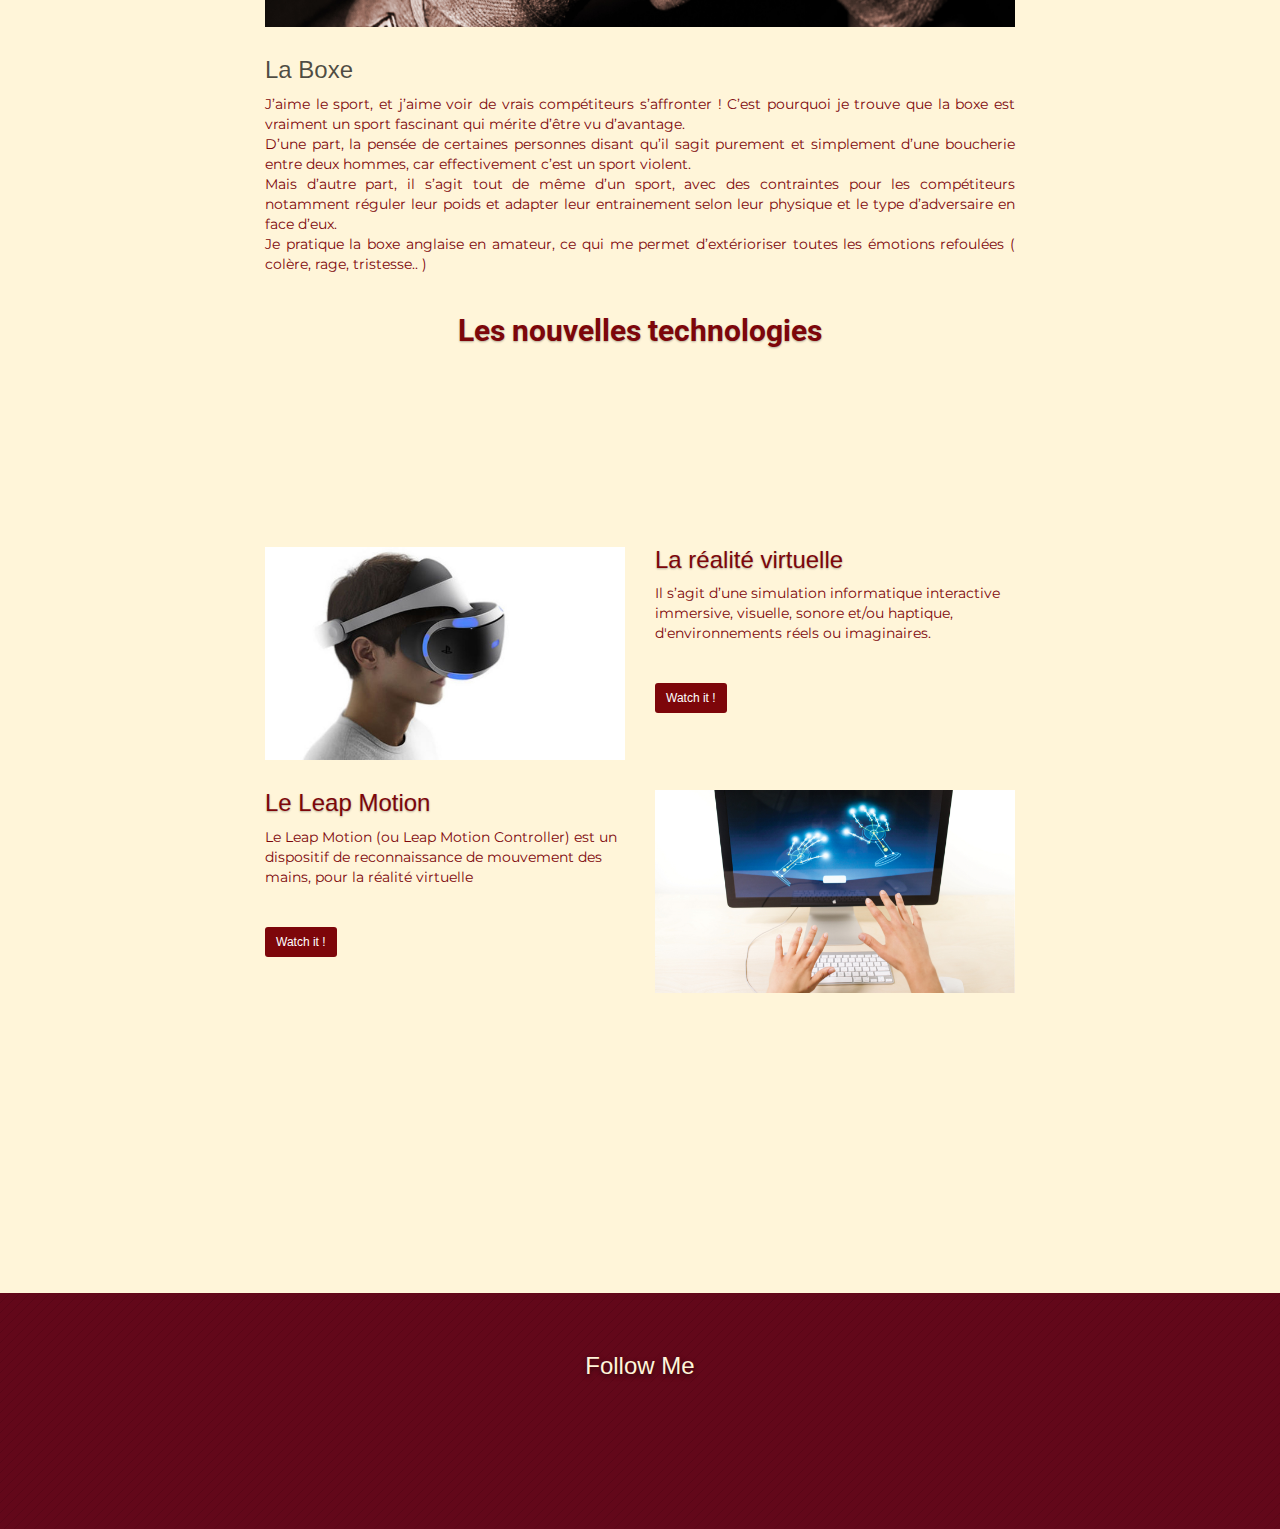
==== commit 5ee40dce: "Intégration Nouvelles technologies" ====
--- a/My Site/index.html
+++ b/My Site/index.html
@@ -50,7 +50,7 @@
 	<div class="container bloc-md">
 		<div class="row">
 			<div class="col-sm-12">
-				<img src="img/photo.JPG" class="img-responsive mg-sm center-block img-rd-md animated fadeIn" width="180" />
+				<img src="img/photo.JPG" class="img-responsive center-block img-rd-md mg-sm" width="180" />
 				<h3 class="mg-md lg-shadow tc-dark-scarlet">
 					<i>A propos</i>
 				</h3>
@@ -147,19 +147,12 @@
 				</h3>
 			</div>
 		</div>
-	</div>
-</div>-<!-- bloc-4 END -->--<!-- bloc-5 -->-<div class="bloc bgc-cornsilk l-bloc tc-dark-scarlet" id="bloc-5">
-	<div class="container bloc-lg">
 		<div class="row">
 			<div class="col-sm-12">
-				<h3 class="lg-shadow mg-lg tc-maroon-htmlcss">
+				<h3 class="lg-shadow tc-maroon-htmlcss mg-clear">
 					Mes centres d&rsquo;intérêts
 				</h3>
-				<h2 class="mg-md tc-maroon-htmlcss sm-shadow ">
+				<h2 class="tc-maroon-htmlcss sm-shadow  text-center mg-clear">
 					Les mangas
 				</h2>
 				<div id="carousel-1" class="carousel slide" data-ride="carousel">
@@ -308,9 +301,43 @@
 						</div>
 					</div><a class="left carousel-control" href="#carousel-1" role="button" data-slide="prev"><span class="fa fa-chevron-left"></span><span class="sr-only">Previous</span></a><a class="right carousel-control" href="#carousel-1" role="button" data-slide="next"><span class="fa fa-chevron-right"></span><span class="sr-only">Next</span></a>
 				</div>
-				<p class="mg-md ">
+				<p class="mg-md  text-justify">
 					Je suis, depuis tout petit, fan de tout ce qui touche à l&rsquo;univers japonais, et plus particulièrement des mangas. J&rsquo;aimerais à l&rsquo;avenir mêler mes deux passions que sont l&rsquo;informatique et les mangas et créer quelque chose de nouveau !
 				</p>
+			</div>
+		</div>
+		<div class="row">
+			<div class="col-sm-12">
+				<h2 class="tc-maroon-htmlcss sm-shadow  text-center mg-clear">
+					Le sport
+				</h2><img src="img/psg.jpg" class="img-responsive mg-md" />
+				<h3 class="tc-maroon-htmlcss mg-clear">
+					Le Football
+				</h3>
+				<p class="mg-clear  text-justify">
+					Depuis tout petit, le football est ma passion. Comme les tous les enfants, je rêvais de fouler un jour des pelouses mythiques comme celle du Stade de France, le Camp Nou, Santiago Bernabéuou encore le stade d&rsquo;Old Trafford.<br /><br />J&rsquo;ai eu la chance, grâce à mes parents, de faire un stage de détection à Manchester City. Ce stage m&rsquo;a permis de faire des rencontres fabuleuses et d&rsquo;en apprendre beaucoup sur moi même, sur le travail en équipe, et surtout sur ce que je pouvais apporter au groupe.<br /><br />Je suis supporter du PSG ! Non pas car il s&rsquo;agit de la meilleure équipe de ligue 1 depuis maintenant 4 ans ( actuellement en 2016 ), mais parce que je suis cette équipe depuis ma tendre enfance. Le choix devait vitre être fait lorsqu&rsquo;en primaire on faisait deux équipes de 30 joueurs et qu&rsquo;on te posait la question « t&rsquo;es pour qui? Paris ou Marseille? »<br />Disons que les équipes étaient assez rapidement constituées ; des Classico comme vous n&rsquo;en avez jamais vu !
+				</p>
+			</div>
+		</div>
+	</div>
+</div>+<!-- bloc-4 END -->++<!-- bloc-5 -->+<div class="bloc bgc-cornsilk l-bloc tc-maroon-htmlcss" id="bloc-5">
+	<div class="container bloc-lg">
+		<div class="row">
+			<div class="col-sm-12">
+				<img src="img/boxe.jpg" class="img-responsive mg-md" />
+				<h3 class="tc-568 mg-clear">
+					La Boxe
+				</h3>
+				<p class=" text-justify mg-lg">
+					J&rsquo;aime le sport, et j&rsquo;aime voir de vrais compétiteurs s&rsquo;affronter ! C&rsquo;est pourquoi je trouve que la boxe est vraiment un sport fascinant qui mérite d&rsquo;être vu d&rsquo;avantage.<br />D&rsquo;une part, la pensée de certaines personnes disant qu&rsquo;il sagit purement et simplement d&rsquo;une boucherie entre deux hommes, car effectivement c&rsquo;est un sport violent.<br />Mais d&rsquo;autre part, il s&rsquo;agit tout de même d&rsquo;un sport, avec des contraintes pour les compétiteurs notamment réguler leur poids et adapter leur entrainement selon leur physique et le type d&rsquo;adversaire en face d&rsquo;eux.<br />Je pratique la boxe anglaise en amateur, ce qui me permet d&rsquo;extérioriser toutes les émotions refoulées ( colère, rage, tristesse.. )
+				</p>
+				<h2 class="text-center tc-maroon-htmlcss  sm-shadow mg-clear">
+					Les nouvelles technologies
+				</h2>
 			</div>
 		</div>
 	</div>
@@ -321,16 +348,29 @@
 <div class="bloc bgc-cornsilk l-bloc tc-maroon-htmlcss" id="bloc-6">
 	<div class="container bloc-lg">
 		<div class="row">
-			<div class="col-sm-12">
-				<h2 class="mg-md tc-maroon-htmlcss sm-shadow ">
-					Le sport
-				</h2><img src="img/psg.jpg" class="img-responsive mg-md" />
-				<h3 class="tc-maroon-htmlcss mg-md">
-					Le Football
-				</h3>
-				<p class="mg-clear ">
-					Depuis tout petit, le football est ma passion. Comme les tous les enfants, je rêvais de fouler un jour des pelouses mythiques comme celle du Stade de France, le Camp Nou, Santiago Bernabéuou encore le stade d&rsquo;Old Trafford.<br /><br />J&rsquo;ai eu la chance, grâce à mes parents, de faire un stage de détection à Manchester City. Ce stage m&rsquo;a permis de faire des rencontres fabuleuses et d&rsquo;en apprendre beaucoup sur moi même, sur le travail en équipe, et surtout sur ce que je pouvais apporter au groupe.<br /><br />Je suis supporter du PSG ! Non pas car il s&rsquo;agit de la meilleure équipe de ligue 1 depuis maintenant 4 ans ( actuellement en 2016 ), mais parce que je suis cette équipe depuis ma tendre enfance. Le choix devait vitre être fait lorsqu&rsquo;en primaire on faisait deux équipes de 30 joueurs et qu&rsquo;on te posait la question « t&rsquo;es pour qui? Paris ou Marseille? »<br />Disons que les équipes étaient assez rapidement constituées ; des Classico comme vous n&rsquo;en avez jamais vu !
-				</p>
+			<div class="col-sm-6">
+				<img src="img/PSVROK.jpg" class="img-responsive" />
+			</div>
+			<div class="col-sm-6">
+				<h3 class=" tc-maroon-htmlcss sm-shadow mg-clear">
+					La réalité virtuelle
+				</h3>
+				<p class="mg-lg ">
+					Il s&rsquo;agit d&rsquo;une simulation informatique interactive immersive, visuelle, sonore et/ou haptique, d'environnements réels ou imaginaires.
+				</p><a href="https://www.oculus.com/fr/" class="btn   btn-sm btn-maroon-htmlcss" target="_blank">Watch it !</a>
+			</div>
+		</div>
+		<div class="row voffset">
+			<div class="col-sm-6">
+				<h3 class="tc-maroon-htmlcss  sm-shadow mg-clear">
+					Le Leap Motion
+				</h3>
+				<p class="mg-lg ">
+					Le Leap Motion (ou Leap Motion Controller) est un dispositif de reconnaissance de mouvement des mains, pour la réalité virtuelle
+				</p><a href="https://www.leapmotion.com/" class="btn   btn-sm btn-maroon-htmlcss" target="_blank">Watch it !</a>
+			</div>
+			<div class="col-sm-6">
+				<img src="img/LeapMotion.jpg" class="img-responsive" />
 			</div>
 		</div>
 	</div>
@@ -338,49 +378,14 @@
 <!-- bloc-6 END -->  <!-- bloc-7 -->-<div class="bloc bgc-cornsilk l-bloc tc-maroon-htmlcss" id="bloc-7">
+<div class="bloc bgc-cornsilk l-bloc" id="bloc-7">
 	<div class="container bloc-lg">
-		<div class="row">
-			<div class="col-sm-12">
-				<img src="img/boxe.jpg" class="img-responsive mg-md" />
-				<h3 class="mg-md tc-maroon-htmlcss">
-					La Boxe
-				</h3>
-				<p>
-					J&rsquo;aime le sport, et j&rsquo;aime voir de vrais compétiteurs s&rsquo;affronter ! C&rsquo;est pourquoi je trouve que la boxe est vraiment un sport fascinant qui mérite d&rsquo;être vu d&rsquo;avantage.<br />D&rsquo;une part, la pensée de certaines personnes disant qu&rsquo;il sagit purement et simplement d&rsquo;une boucherie entre deux hommes, car effectivement c&rsquo;est un sport violent.<br />Mais d&rsquo;autre part, il s&rsquo;agit tout de même d&rsquo;un sport, avec des contraintes pour les compétiteurs notamment réguler leur poids et adapter leur entrainement selon leur physique et le type d&rsquo;adversaire en face d&rsquo;eux.<br />Je pratique la boxe anglaise en amateur, ce qui me permet d&rsquo;extérioriser toutes les émotions refoulées ( colère, rage, tristesse.. )
-				</p>
-			</div>
-		</div>
 	</div>
 </div> <!-- bloc-7 END --> -<!-- bloc-8 -->-<div class="bloc bgc-maroon-htmlcss bg-lines-dl l-bloc bg-repeat" id="bloc-8">
-	<div class="container bloc-lg">
-		<div class="row">
-			<div class="col-sm-4">
-				<h3 class="mg-md tc-cornsilk">
-					About
-				</h3><a class="a-btn a-block ltc-cornsilk" onclick="scrollToTarget('#bloc-1')">Me</a><a href="index.html" class="a-btn a-block ltc-cornsilk">Contact me</a>
-			</div>
-			<div class="col-sm-4">
-				<h3 class="mg-md tc-cornsilk">
-					View Project
-				</h3><a href="index.html" class="a-btn a-block ltc-cornsilk">Project 1</a><a href="index.html" class="a-btn a-block ltc-cornsilk">Project 2</a>
-			</div>
-			<div class="col-sm-4">
-				<h3 class="mg-md tc-cornsilk">
-					Company
-				</h3><a href="index.html" class="a-btn a-block ltc-cornsilk">Terms of use</a><a href="index.html" class="a-btn a-block ltc-cornsilk">Privacy</a>
-			</div>
-		</div>
-	</div>
-</div>-<!-- bloc-8 END -->--<!-- Footer - bloc-9 -->-<div class="bloc bg-lines-dl bg-repeat bgc-dark-scarlet-2 d-bloc" id="bloc-9">
+<!-- Footer - bloc-8 -->+<div class="bloc bg-lines-dl bg-repeat bgc-dark-scarlet-2 d-bloc" id="bloc-8">
 	<div class="container bloc-md">
 		<div class="row">
 			<div class="col-xs-12 col-md-8 col-md-offset-2">
@@ -406,7 +411,7 @@
 		</div>
 	</div>
 </div>-<!-- Footer - bloc-9 END -->
+<!-- Footer - bloc-8 END -->
 </div>
 <!-- Main container END -->
 
--- a/My Site/style.css
+++ b/My Site/style.css
@@ -173,6 +173,12 @@
 	border-color:rgba(0,0,0,.3);
 }
 
+/* Row Margin Offsets */
+
+.voffset{
+	margin-top:30px;
+}
+
 /* Bloc text custom styling */
 
 #bloc-1 p{
@@ -182,21 +188,21 @@
 #bloc-2 h3{
 	font-size: 24px;
 }
+#bloc-4 h2{
+	font-weight: 700;
+	font-family: Roboto;
+}
+#bloc-4 p{
+	font-family: Montserrat;
+}
+#bloc-5 p{
+	font-family: Montserrat;
+}
 #bloc-5 h2{
 	font-weight: 700;
 	font-family: Roboto;
 }
-#bloc-5 p{
-	font-family: Montserrat;
-}
-#bloc-6 h2{
-	font-weight: 700;
-	font-family: Roboto;
-}
 #bloc-6 p{
-	font-family: Montserrat;
-}
-#bloc-7 p{
 	font-family: Montserrat;
 }
 
@@ -346,18 +352,6 @@
 	outline: none!important;
 }
 
-.a-btn{
-	padding: 6px 10px 6px 0;
-	line-height: 1.42857143;
-	display:inline-block;
-}
-.text-center .a-btn{
-	padding: 6px 0;
-}
-.a-block{
-	width:100%;
-	text-align: left;
-}
 .dropdown a .caret{
 	margin:0 0 0 5px}
 /* = Icons
@@ -473,9 +467,6 @@
 .bgc-cornsilk{
 	background-color:#FFF5D9;
 }
-.bgc-maroon-htmlcss{
-	background-color:#7D060A;
-}
 .bgc-dark-scarlet-2{
 	background-color:#63081A;
 }
@@ -489,6 +480,16 @@
 }
 .tc-cornsilk{
 	color:#FFF5D9!important;
+}
+/* Button colour styles */
+
+.btn-maroon-htmlcss{
+	background:#7D060A;
+	color:#FFFFFF!important;
+}
+.btn-maroon-htmlcss:hover{
+	background:#640508;
+	color:#FFFFFF!important;
 }
 /* Link colour styles */
 
@@ -528,6 +529,9 @@
 }
 .bg-lines-h-bg{
 	background-image:url("img/lines-h-bg.png");
+}
+.bg-lines-dl{
+	background-image:url('img/lines-dl.png');
 }
 
 
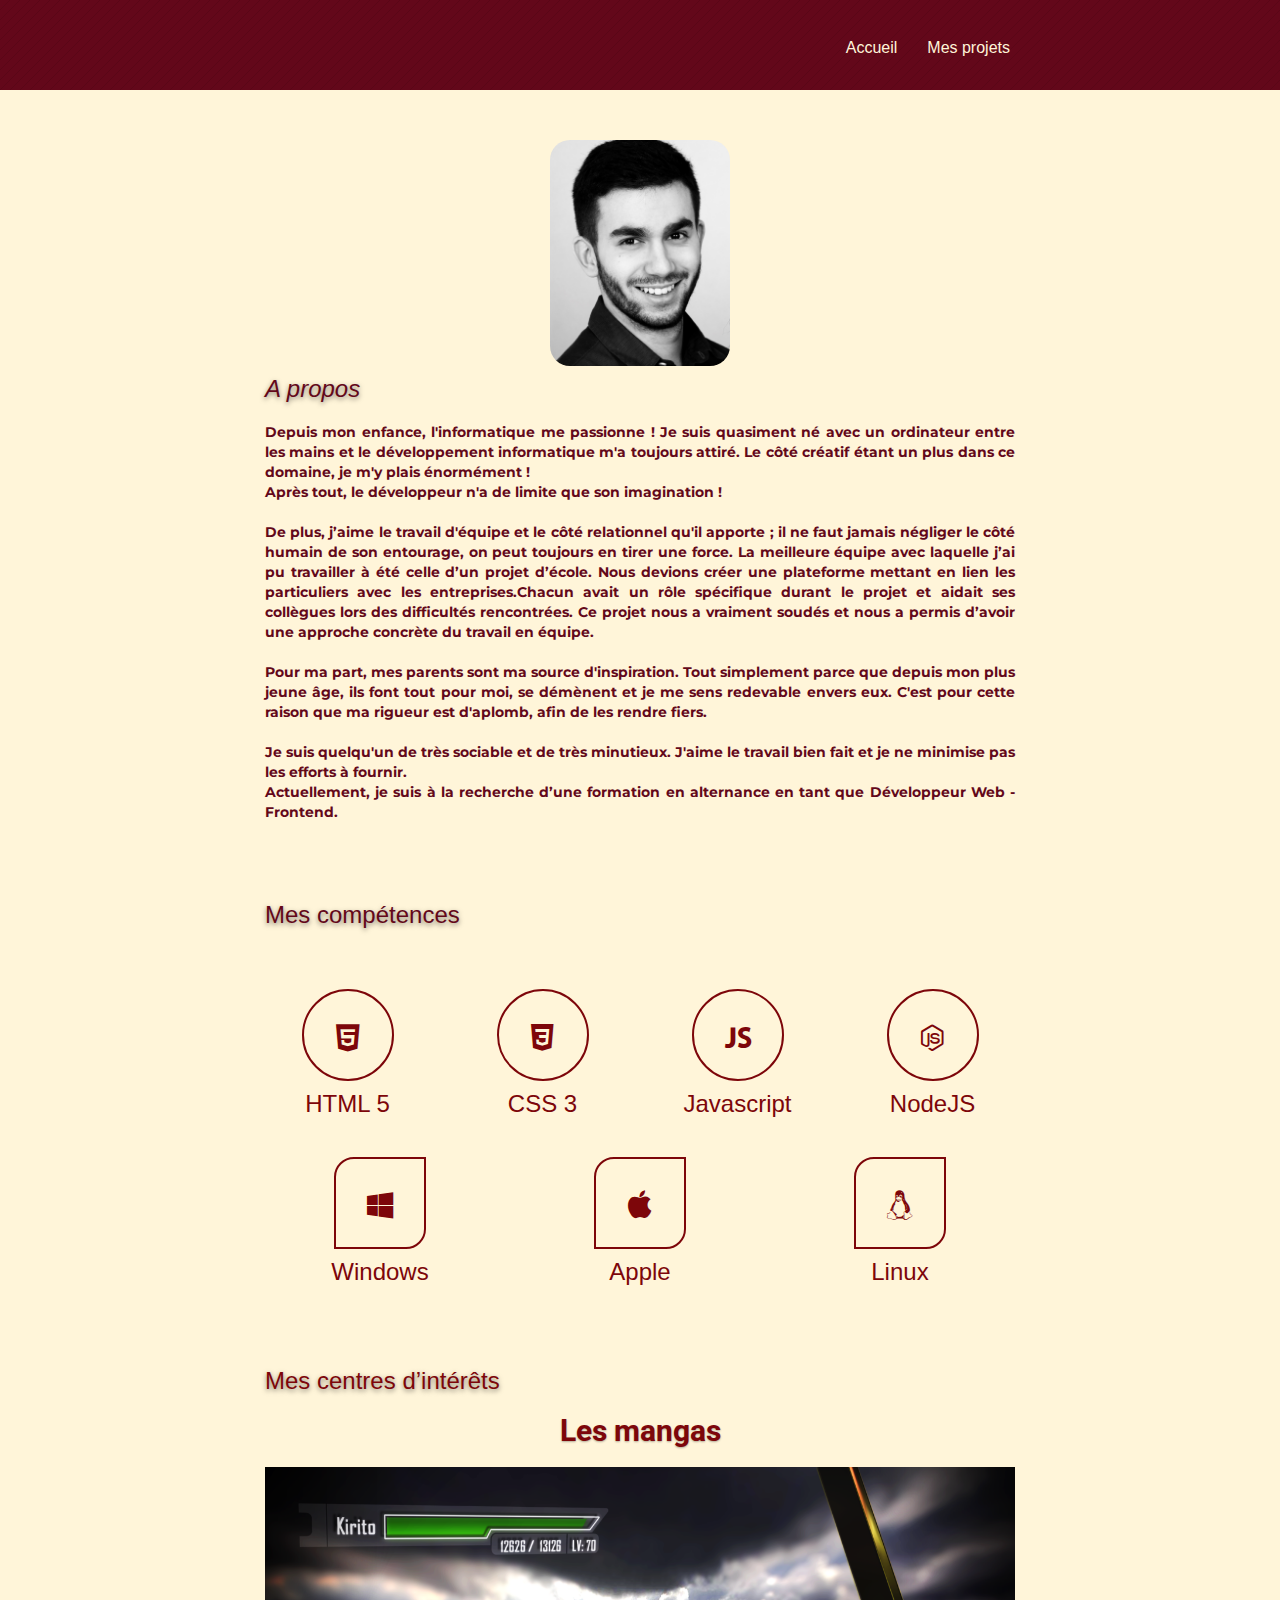
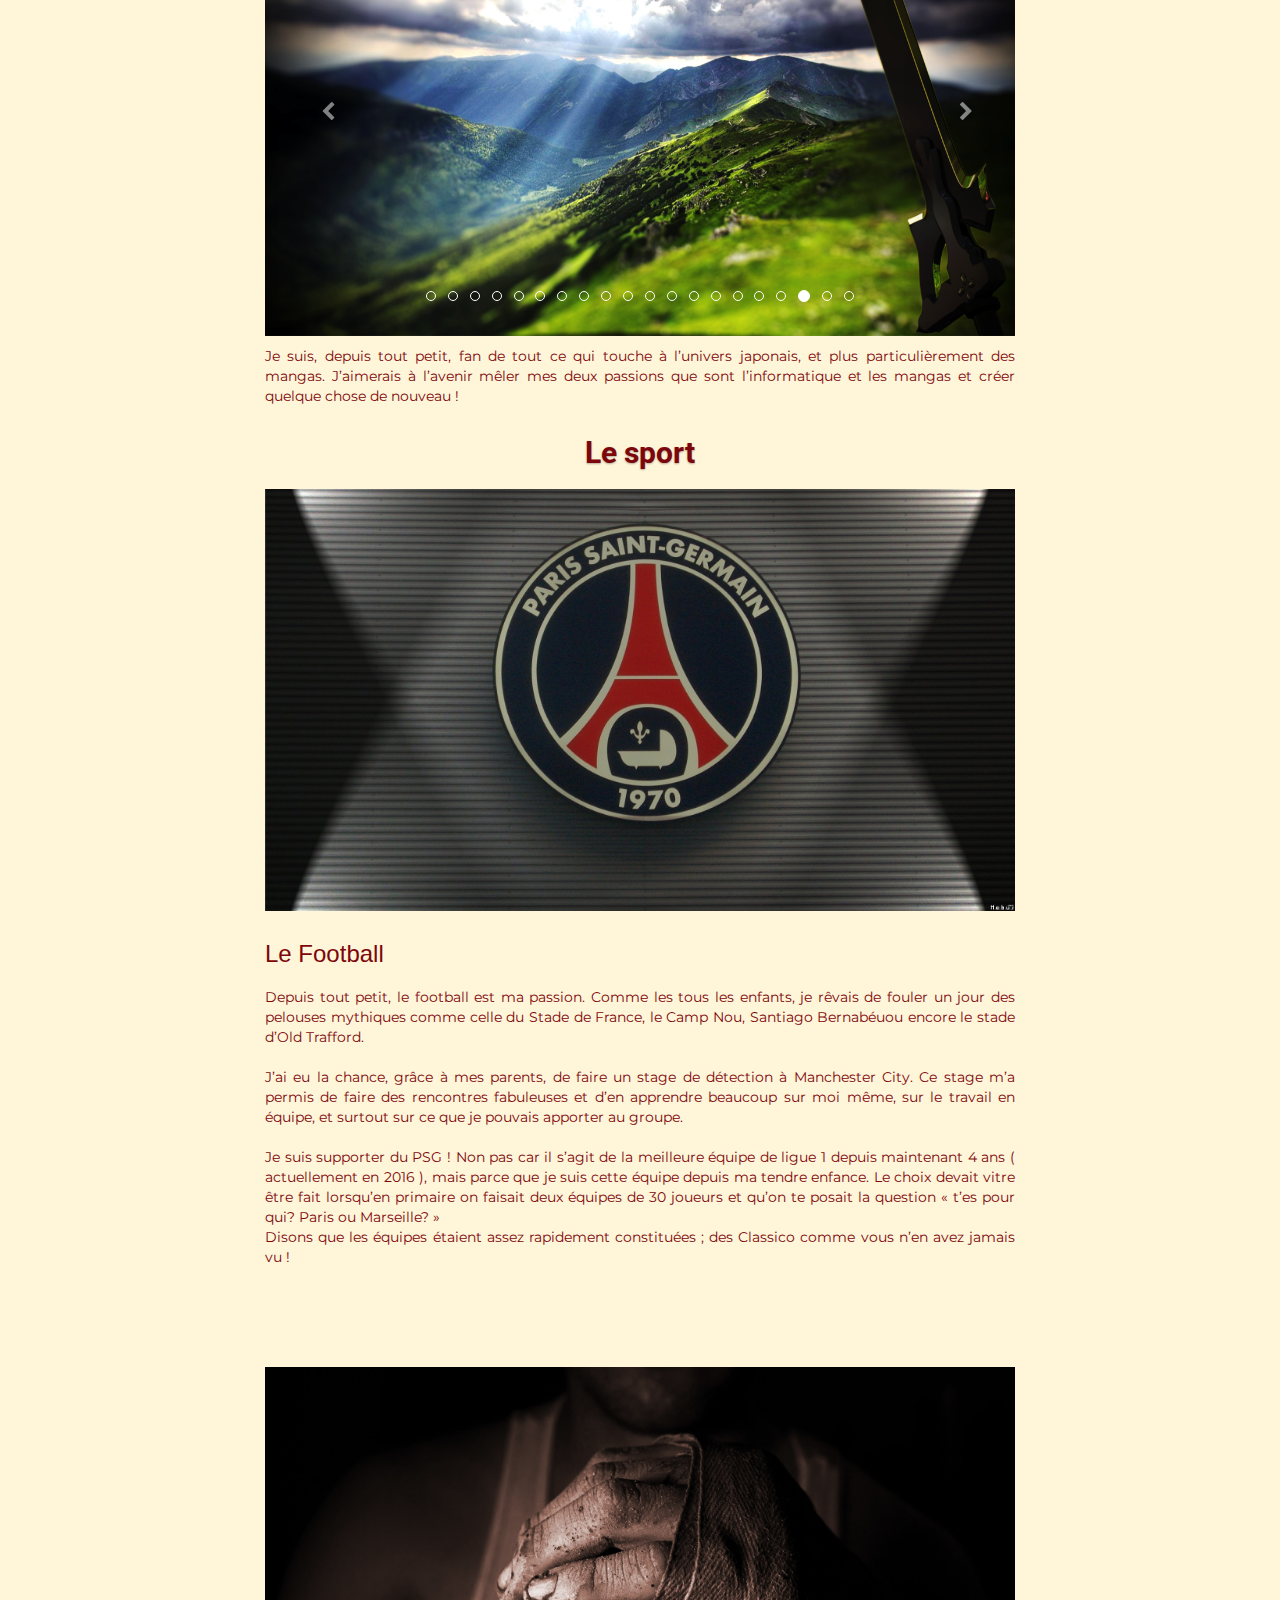
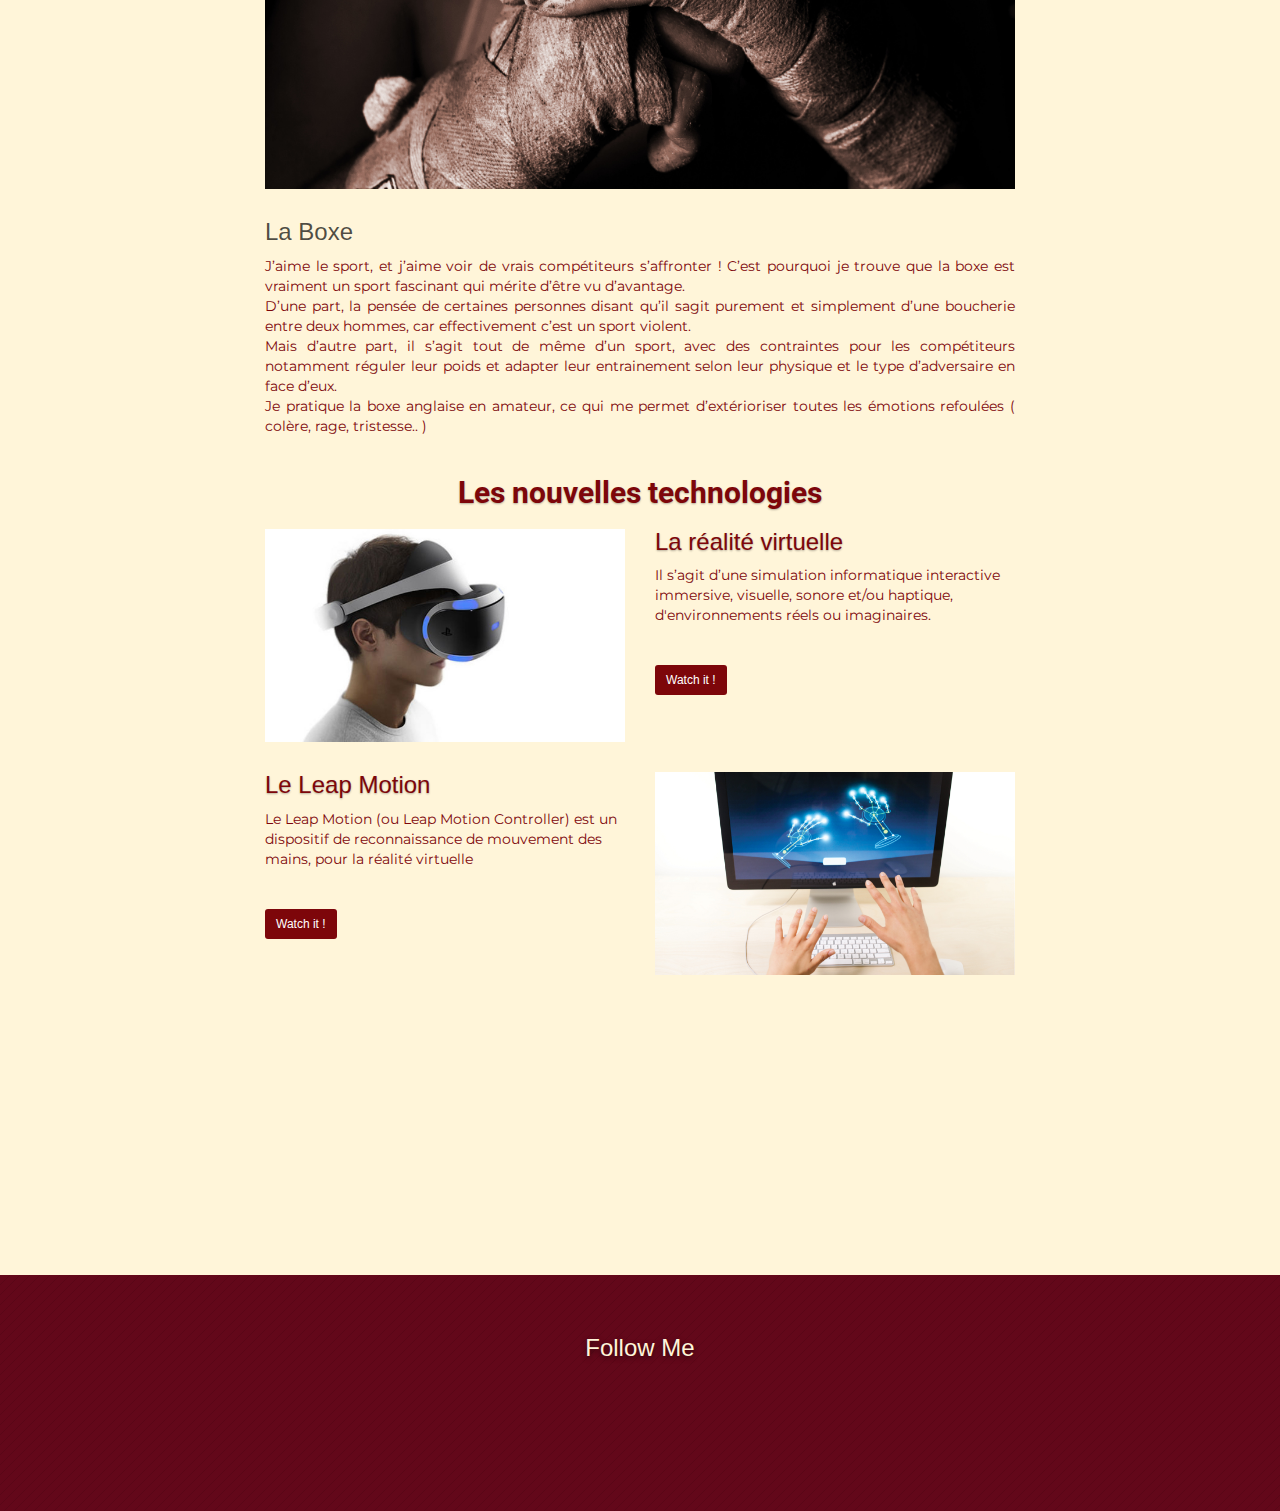
==== commit 209ba9d2: "Fin de la page principale" ====
--- a/My Site/index.html
+++ b/My Site/index.html
@@ -7,12 +7,12 @@
     <link rel="shortcut icon" type="image/png" href="favicon.png" />
     <meta name="viewport" content="width=device-width, initial-scale=1, user-scalable=0">
     
-	<link rel="stylesheet" type="text/css" href="./css/bootstrap.min.css">
+	<link rel="stylesheet" type="text/css" href="./css/bootstrap.css">
 	<link rel="stylesheet" type="text/css" href="style.css">
-	<link rel="stylesheet" href="./css/animate.min.css" />
-	<script src="./js/jquery-2.1.0.min.js"></script>
-	<script src="./js/bootstrap.min.js"></script>
-	<script src="./js/blocs.min.js"></script><link rel='stylesheet' href='./css/font-awesome.min.css'/><link rel='stylesheet' href='./css/ionicons.min.css'/><link href='http://fonts.googleapis.com/css?family=Montserrat&subset=latin,latin-ext' rel='stylesheet' type='text/css'>
+	<link rel="stylesheet" href="./css/animate.css" />
+	<script src="./js/jquery-2.1.0.js"></script>
+	<script src="./js/bootstrap.js"></script>
+	<script src="./js/blocs.js"></script><link rel='stylesheet' href='./css/font-awesome.min.css'/><link rel='stylesheet' href='./css/ionicons.min.css'/><link href='http://fonts.googleapis.com/css?family=Montserrat&subset=latin,latin-ext' rel='stylesheet' type='text/css'>
 <link href='http://fonts.googleapis.com/css?family=Roboto&subset=latin,latin-ext' rel='stylesheet' type='text/css'>
     
     <title></title>
@@ -68,8 +68,8 @@
 	<div class="container bloc-sm">
 		<div class="row">
 			<div class="col-sm-12">
-				<h3 class="text-left  lg-shadow tc-dark-scarlet mg-sm">
-					<br /><br />Mes compétences
+				<h3 class="text-left  lg-shadow tc-dark-scarlet mg-md">
+					Mes compétences
 				</h3>
 			</div>
 		</div>
@@ -119,7 +119,7 @@
 <!-- bloc-3 END -->  <!-- bloc-4 -->-<div class="bloc bgc-cornsilk l-bloc" id="bloc-4">
+<div class="bloc bgc-cornsilk l-bloc tc-maroon-htmlcss" id="bloc-4">
 	<div class="container">
 		<div class="row">
 			<div class="col-sm-4">
@@ -149,10 +149,10 @@
 		</div>
 		<div class="row">
 			<div class="col-sm-12">
-				<h3 class="lg-shadow tc-maroon-htmlcss mg-clear">
-					Mes centres d&rsquo;intérêts
-				</h3>
-				<h2 class="tc-maroon-htmlcss sm-shadow  text-center mg-clear">
+				<h3 class="lg-shadow tc-maroon-htmlcss mg-md">
+					<br /><br />Mes centres d&rsquo;intérêts
+				</h3>
+				<h2 class="tc-maroon-htmlcss sm-shadow  text-center mg-md">
 					Les mangas
 				</h2>
 				<div id="carousel-1" class="carousel slide" data-ride="carousel">
@@ -191,7 +191,7 @@
 						</li>
 						<li data-target="#carousel-1" data-slide-to="16">
 						</li>
-						<li data-target="#carousel-1" data-slide-to="17">
+						<li data-target="#carousel-1" data-slide-to="17" class="active">
 						</li>
 						<li data-target="#carousel-1" data-slide-to="18">
 						</li>
@@ -284,7 +284,7 @@
 							<div class="carousel-caption">
 							</div>
 						</div>
-						<div class="item">
+						<div class="item active">
 							<img src="img/SAO3.png" />
 							<div class="carousel-caption">
 							</div>
@@ -294,7 +294,7 @@
 							<div class="carousel-caption">
 							</div>
 						</div>
-						<div class="item active">
+						<div class="item">
 							<img src="img/naruto%204.jpg" />
 							<div class="carousel-caption">
 							</div>
@@ -308,10 +308,10 @@
 		</div>
 		<div class="row">
 			<div class="col-sm-12">
-				<h2 class="tc-maroon-htmlcss sm-shadow  text-center mg-clear">
+				<h2 class="tc-maroon-htmlcss sm-shadow  text-center mg-md">
 					Le sport
 				</h2><img src="img/psg.jpg" class="img-responsive mg-md" />
-				<h3 class="tc-maroon-htmlcss mg-clear">
+				<h3 class="tc-maroon-htmlcss mg-md">
 					Le Football
 				</h3>
 				<p class="mg-clear  text-justify">
@@ -335,18 +335,11 @@
 				<p class=" text-justify mg-lg">
 					J&rsquo;aime le sport, et j&rsquo;aime voir de vrais compétiteurs s&rsquo;affronter ! C&rsquo;est pourquoi je trouve que la boxe est vraiment un sport fascinant qui mérite d&rsquo;être vu d&rsquo;avantage.<br />D&rsquo;une part, la pensée de certaines personnes disant qu&rsquo;il sagit purement et simplement d&rsquo;une boucherie entre deux hommes, car effectivement c&rsquo;est un sport violent.<br />Mais d&rsquo;autre part, il s&rsquo;agit tout de même d&rsquo;un sport, avec des contraintes pour les compétiteurs notamment réguler leur poids et adapter leur entrainement selon leur physique et le type d&rsquo;adversaire en face d&rsquo;eux.<br />Je pratique la boxe anglaise en amateur, ce qui me permet d&rsquo;extérioriser toutes les émotions refoulées ( colère, rage, tristesse.. )
 				</p>
-				<h2 class="text-center tc-maroon-htmlcss  sm-shadow mg-clear">
+				<h2 class="text-center tc-maroon-htmlcss  sm-shadow mg-md">
 					Les nouvelles technologies
 				</h2>
 			</div>
 		</div>
-	</div>
-</div>-<!-- bloc-5 END -->--<!-- bloc-6 -->-<div class="bloc bgc-cornsilk l-bloc tc-maroon-htmlcss" id="bloc-6">
-	<div class="container bloc-lg">
 		<div class="row">
 			<div class="col-sm-6">
 				<img src="img/PSVROK.jpg" class="img-responsive" />
@@ -375,17 +368,17 @@
 		</div>
 	</div>
 </div>+<!-- bloc-5 END -->++<!-- bloc-6 -->+<div class="bloc bgc-cornsilk l-bloc" id="bloc-6">
+	<div class="container bloc-lg">
+	</div>
+</div> <!-- bloc-6 END --> -<!-- bloc-7 -->-<div class="bloc bgc-cornsilk l-bloc" id="bloc-7">
-	<div class="container bloc-lg">
-	</div>
-</div>-<!-- bloc-7 END -->--<!-- Footer - bloc-8 -->-<div class="bloc bg-lines-dl bg-repeat bgc-dark-scarlet-2 d-bloc" id="bloc-8">
+<!-- Footer - bloc-7 -->+<div class="bloc bg-lines-dl bg-repeat bgc-dark-scarlet-2 d-bloc" id="bloc-7">
 	<div class="container bloc-md">
 		<div class="row">
 			<div class="col-xs-12 col-md-8 col-md-offset-2">
@@ -411,7 +404,7 @@
 		</div>
 	</div>
 </div>-<!-- Footer - bloc-8 END -->
+<!-- Footer - bloc-7 END -->
 </div>
 <!-- Main container END -->
 
--- a/My Site/style.css
+++ b/My Site/style.css
@@ -201,9 +201,6 @@
 #bloc-5 h2{
 	font-weight: 700;
 	font-family: Roboto;
-}
-#bloc-6 p{
-	font-family: Montserrat;
 }
 
 /* = NavBar
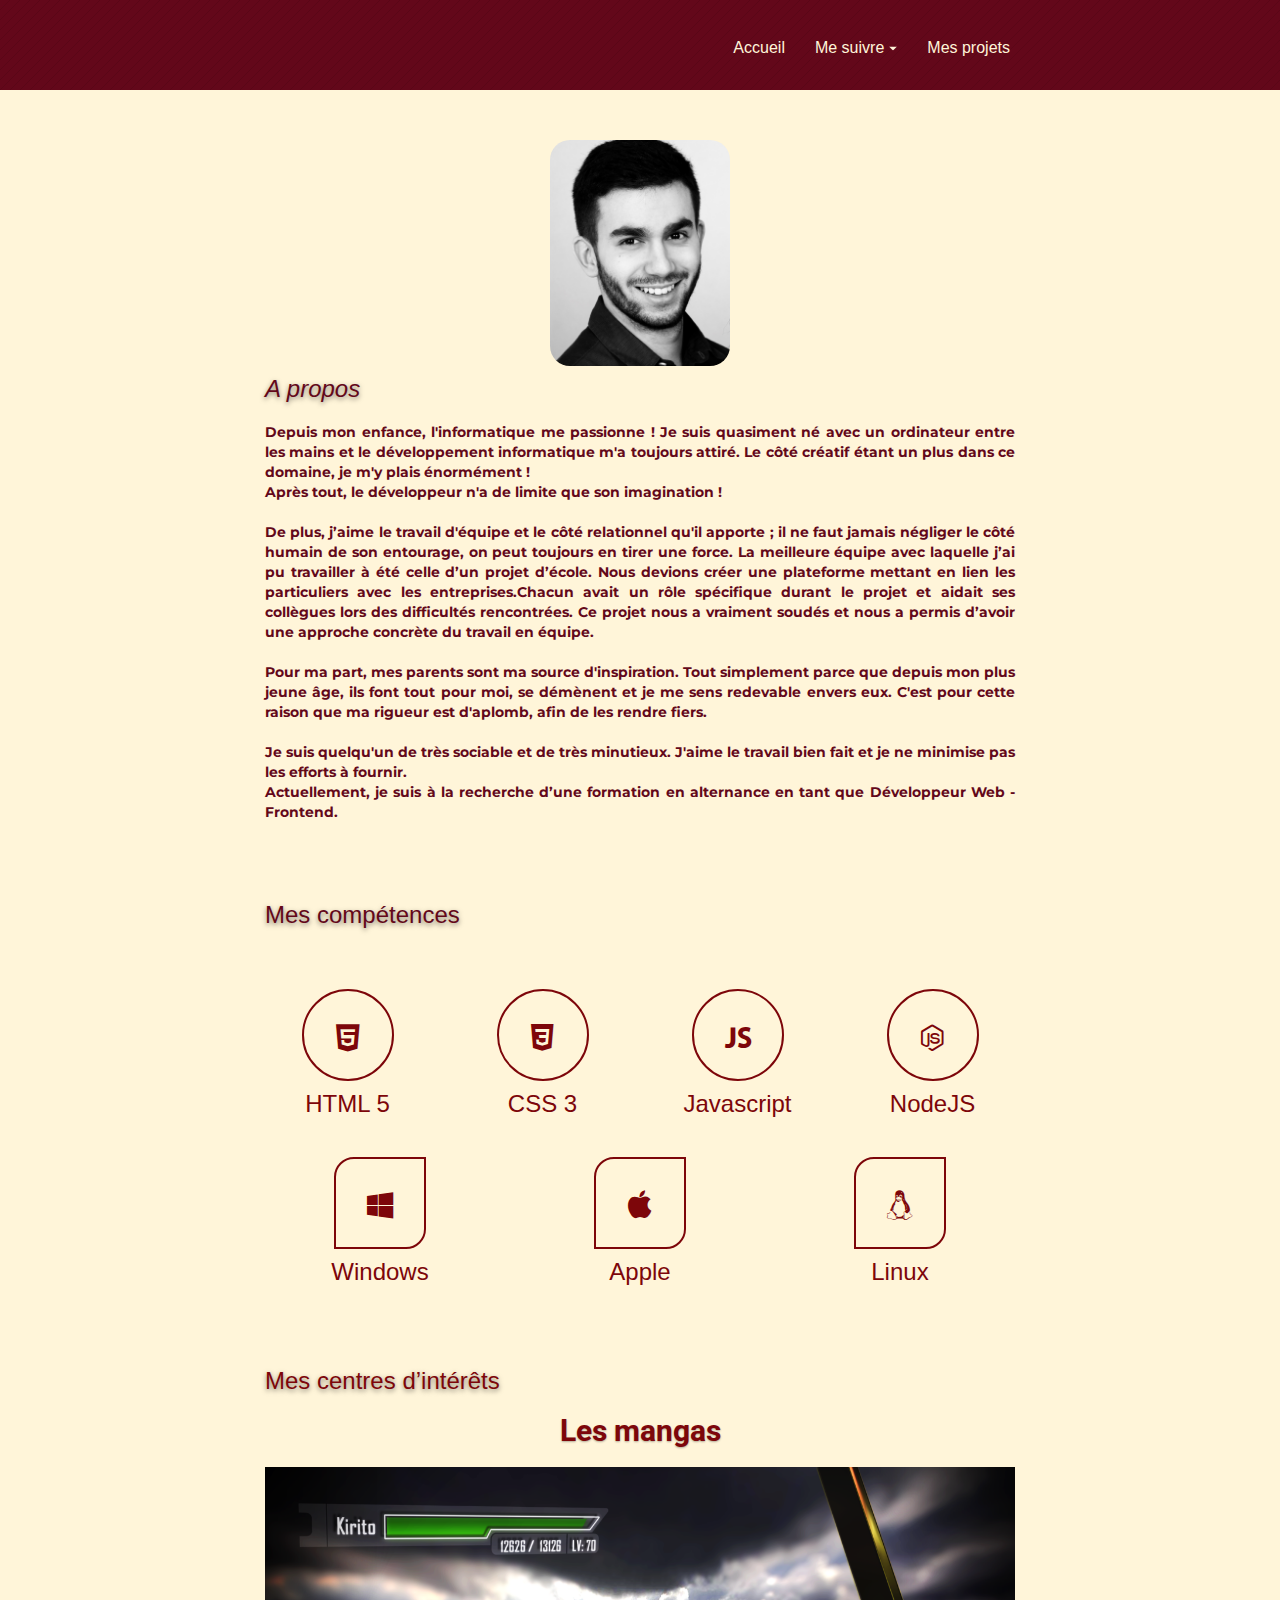
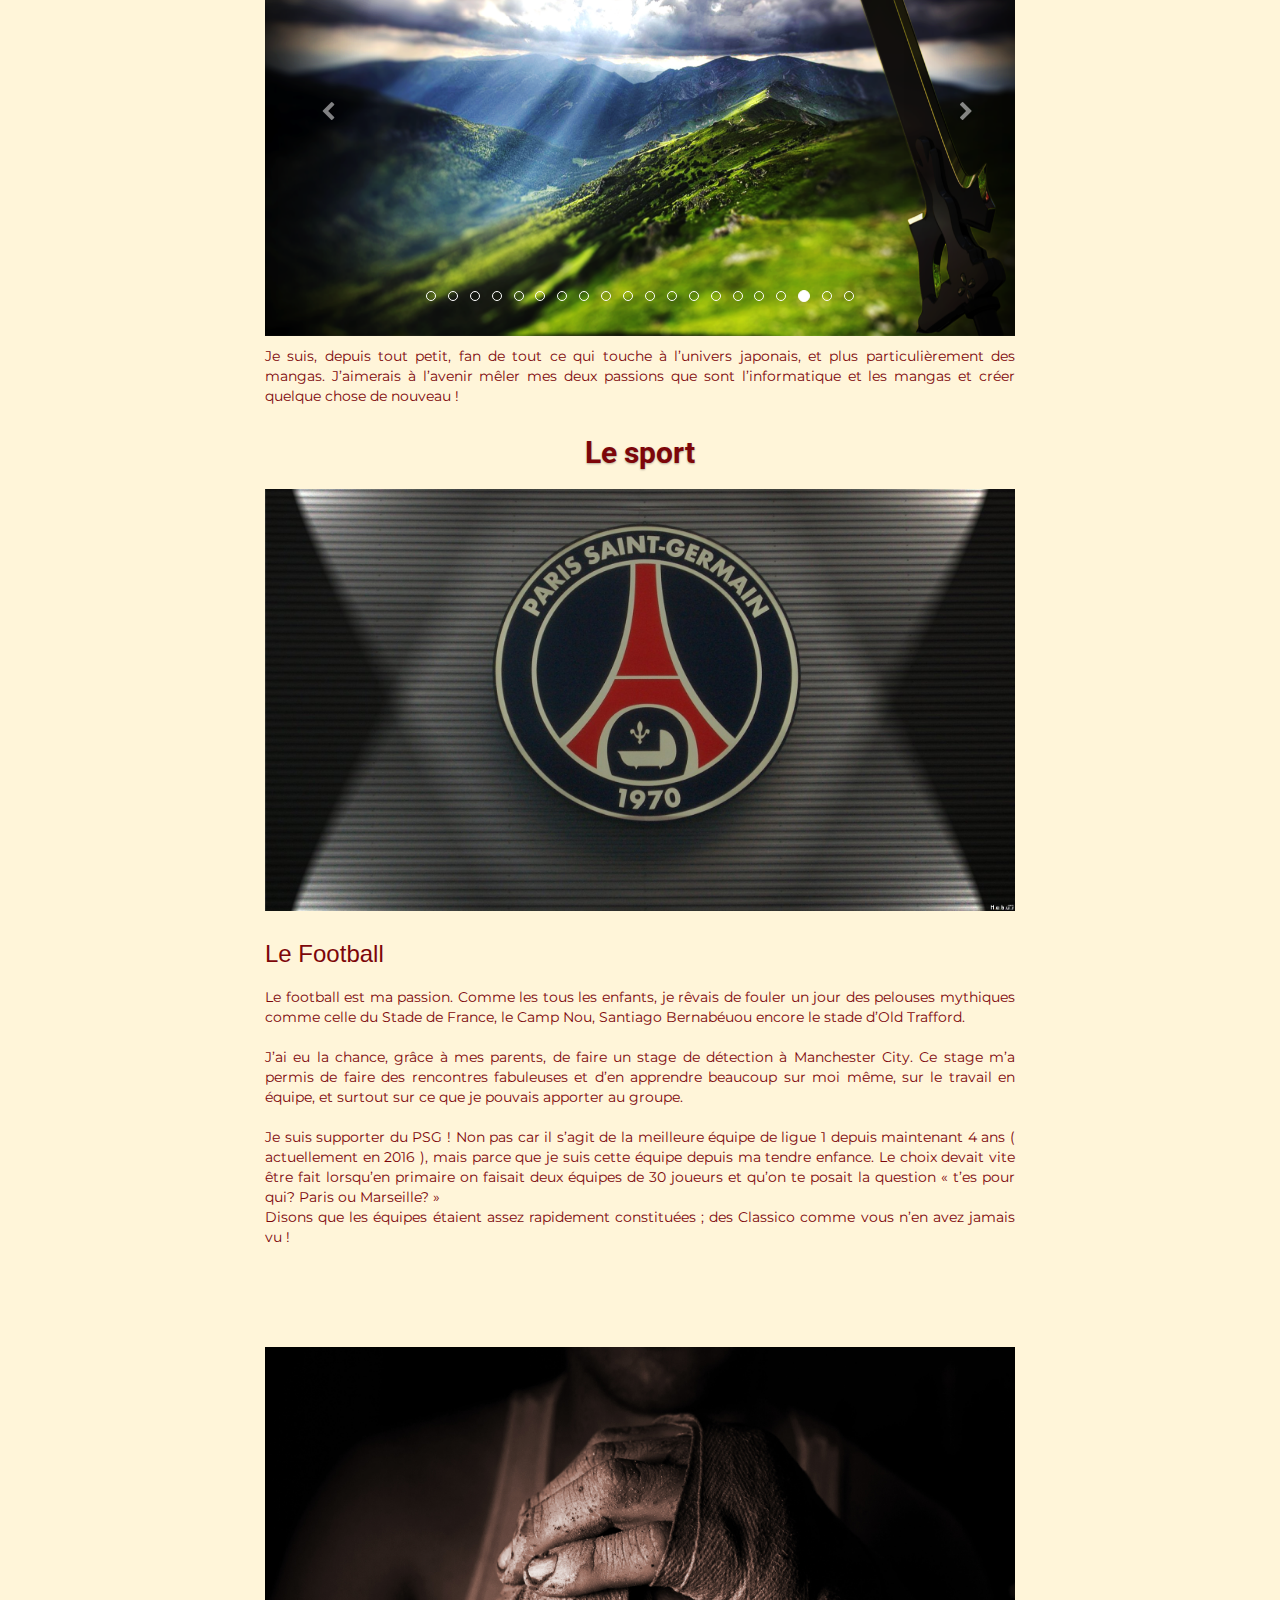
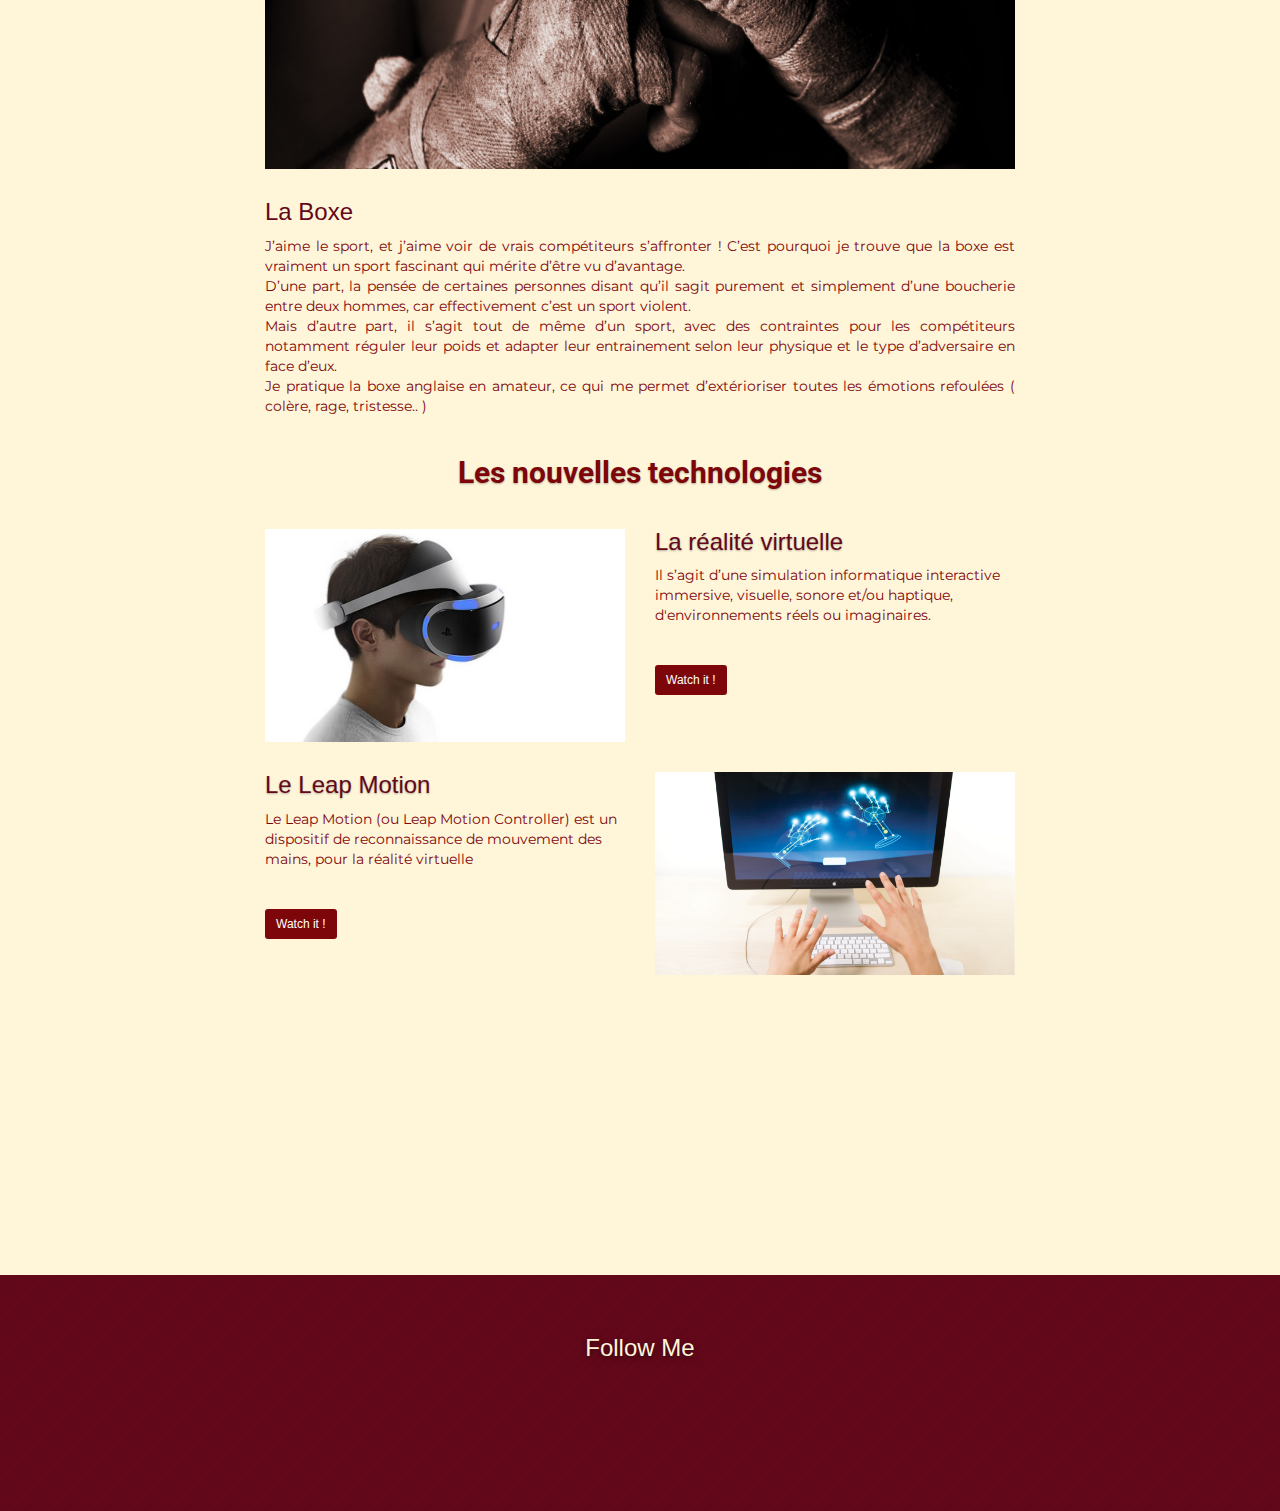
==== commit 1bebb06c: "Ajout de la page - Mes projets" ====
--- a/My Site/index.html
+++ b/My Site/index.html
@@ -36,7 +36,26 @@
 						<a href="index.html" class="ltc-cornsilk" title="kkk">Accueil</a>
 					</li>
 					<li>
-						<a href="index.html" class="ltc-cornsilk">Mes projets</a>
+						<div class="dropdown">
+							<a class="ltc-cornsilk dropdown-toggle" id="pl-1" data-toggle="dropdown" aria-expanded="false">Me suivre<span class="caret"></span></a>
+							<ul class="dropdown-menu" role="menu">
+								<li>
+									<a class="a-btn a-block ltc-black" href="https://github.com/Auriles" target="_blank">Github</a>
+								</li>
+								<li>
+									<a href="https://www.facebook.com/auriles" class="a-btn a-block ltc-lapis-lazuli" target="_blank">Facebook</a>
+								</li>
+								<li>
+									<a href="https://fr.linkedin.com/in/auriles-el-haddad-80a992110" class="a-btn a-block ltc-french-blue" target="_blank">LinkedIn</a>
+								</li>
+								<li>
+									<a href="index.html" class="a-btn a-block ltc-sinopia">Google+</a>
+								</li>
+							</ul>
+						</div>
+					</li>
+					<li>
+						<a class="ltc-cornsilk" href="mes-projets.html">Mes projets</a>
 					</li>
 				</ul>
 			</div>
@@ -315,7 +334,7 @@
 					Le Football
 				</h3>
 				<p class="mg-clear  text-justify">
-					Depuis tout petit, le football est ma passion. Comme les tous les enfants, je rêvais de fouler un jour des pelouses mythiques comme celle du Stade de France, le Camp Nou, Santiago Bernabéuou encore le stade d&rsquo;Old Trafford.<br /><br />J&rsquo;ai eu la chance, grâce à mes parents, de faire un stage de détection à Manchester City. Ce stage m&rsquo;a permis de faire des rencontres fabuleuses et d&rsquo;en apprendre beaucoup sur moi même, sur le travail en équipe, et surtout sur ce que je pouvais apporter au groupe.<br /><br />Je suis supporter du PSG ! Non pas car il s&rsquo;agit de la meilleure équipe de ligue 1 depuis maintenant 4 ans ( actuellement en 2016 ), mais parce que je suis cette équipe depuis ma tendre enfance. Le choix devait vitre être fait lorsqu&rsquo;en primaire on faisait deux équipes de 30 joueurs et qu&rsquo;on te posait la question « t&rsquo;es pour qui? Paris ou Marseille? »<br />Disons que les équipes étaient assez rapidement constituées ; des Classico comme vous n&rsquo;en avez jamais vu !
+					Le football est ma passion. Comme les tous les enfants, je rêvais de fouler un jour des pelouses mythiques comme celle du Stade de France, le Camp Nou, Santiago Bernabéuou encore le stade d&rsquo;Old Trafford.<br /><br />J&rsquo;ai eu la chance, grâce à mes parents, de faire un stage de détection à Manchester City. Ce stage m&rsquo;a permis de faire des rencontres fabuleuses et d&rsquo;en apprendre beaucoup sur moi même, sur le travail en équipe, et surtout sur ce que je pouvais apporter au groupe.<br /><br />Je suis supporter du PSG ! Non pas car il s&rsquo;agit de la meilleure équipe de ligue 1 depuis maintenant 4 ans ( actuellement en 2016 ), mais parce que je suis cette équipe depuis ma tendre enfance. Le choix devait vite être fait lorsqu&rsquo;en primaire on faisait deux équipes de 30 joueurs et qu&rsquo;on te posait la question « t&rsquo;es pour qui? Paris ou Marseille? »<br />Disons que les équipes étaient assez rapidement constituées ; des Classico comme vous n&rsquo;en avez jamais vu !
 				</p>
 			</div>
 		</div>
@@ -329,13 +348,13 @@
 		<div class="row">
 			<div class="col-sm-12">
 				<img src="img/boxe.jpg" class="img-responsive mg-md" />
-				<h3 class="tc-568 mg-clear">
+				<h3 class="mg-clear tc-dark-scarlet-2">
 					La Boxe
 				</h3>
 				<p class=" text-justify mg-lg">
 					J&rsquo;aime le sport, et j&rsquo;aime voir de vrais compétiteurs s&rsquo;affronter ! C&rsquo;est pourquoi je trouve que la boxe est vraiment un sport fascinant qui mérite d&rsquo;être vu d&rsquo;avantage.<br />D&rsquo;une part, la pensée de certaines personnes disant qu&rsquo;il sagit purement et simplement d&rsquo;une boucherie entre deux hommes, car effectivement c&rsquo;est un sport violent.<br />Mais d&rsquo;autre part, il s&rsquo;agit tout de même d&rsquo;un sport, avec des contraintes pour les compétiteurs notamment réguler leur poids et adapter leur entrainement selon leur physique et le type d&rsquo;adversaire en face d&rsquo;eux.<br />Je pratique la boxe anglaise en amateur, ce qui me permet d&rsquo;extérioriser toutes les émotions refoulées ( colère, rage, tristesse.. )
 				</p>
-				<h2 class="text-center tc-maroon-htmlcss  sm-shadow mg-md">
+				<h2 class="text-center tc-maroon-htmlcss  sm-shadow mg-lg">
 					Les nouvelles technologies
 				</h2>
 			</div>
@@ -345,7 +364,7 @@
 				<img src="img/PSVROK.jpg" class="img-responsive" />
 			</div>
 			<div class="col-sm-6">
-				<h3 class=" tc-maroon-htmlcss sm-shadow mg-clear">
+				<h3 class=" tc-maroon-htmlcss sm-shadow mg-clear tc-dark-scarlet-2">
 					La réalité virtuelle
 				</h3>
 				<p class="mg-lg ">
@@ -355,7 +374,7 @@
 		</div>
 		<div class="row voffset">
 			<div class="col-sm-6">
-				<h3 class="tc-maroon-htmlcss  sm-shadow mg-clear">
+				<h3 class="tc-maroon-htmlcss  sm-shadow mg-clear tc-dark-scarlet-2">
 					Le Leap Motion
 				</h3>
 				<p class="mg-lg ">
--- a/My Site/style.css
+++ b/My Site/style.css
@@ -349,6 +349,18 @@
 	outline: none!important;
 }
 
+.a-btn{
+	padding: 6px 10px 6px 0;
+	line-height: 1.42857143;
+	display:inline-block;
+}
+.text-center .a-btn{
+	padding: 6px 0;
+}
+.a-block{
+	width:100%;
+	text-align: left;
+}
 .dropdown a .caret{
 	margin:0 0 0 5px}
 /* = Icons
@@ -475,6 +487,9 @@
 .tc-maroon-htmlcss{
 	color:#7D060A!important;
 }
+.tc-dark-scarlet-2{
+	color:#63081A!important;
+}
 .tc-cornsilk{
 	color:#FFF5D9!important;
 }
@@ -490,6 +505,30 @@
 }
 /* Link colour styles */
 
+.ltc-black{
+	color:#000000!important;
+}
+.ltc-black:hover{
+	color:#000000!important;
+}
+.ltc-lapis-lazuli{
+	color:#3B5998!important;
+}
+.ltc-lapis-lazuli:hover{
+	color:#2f477a!important;
+}
+.ltc-french-blue{
+	color:#0274B3!important;
+}
+.ltc-french-blue:hover{
+	color:#025d8f!important;
+}
+.ltc-sinopia{
+	color:#C72C11!important;
+}
+.ltc-sinopia:hover{
+	color:#9f230e!important;
+}
 .ltc-cornsilk{
 	color:#FFF5D9!important;
 }
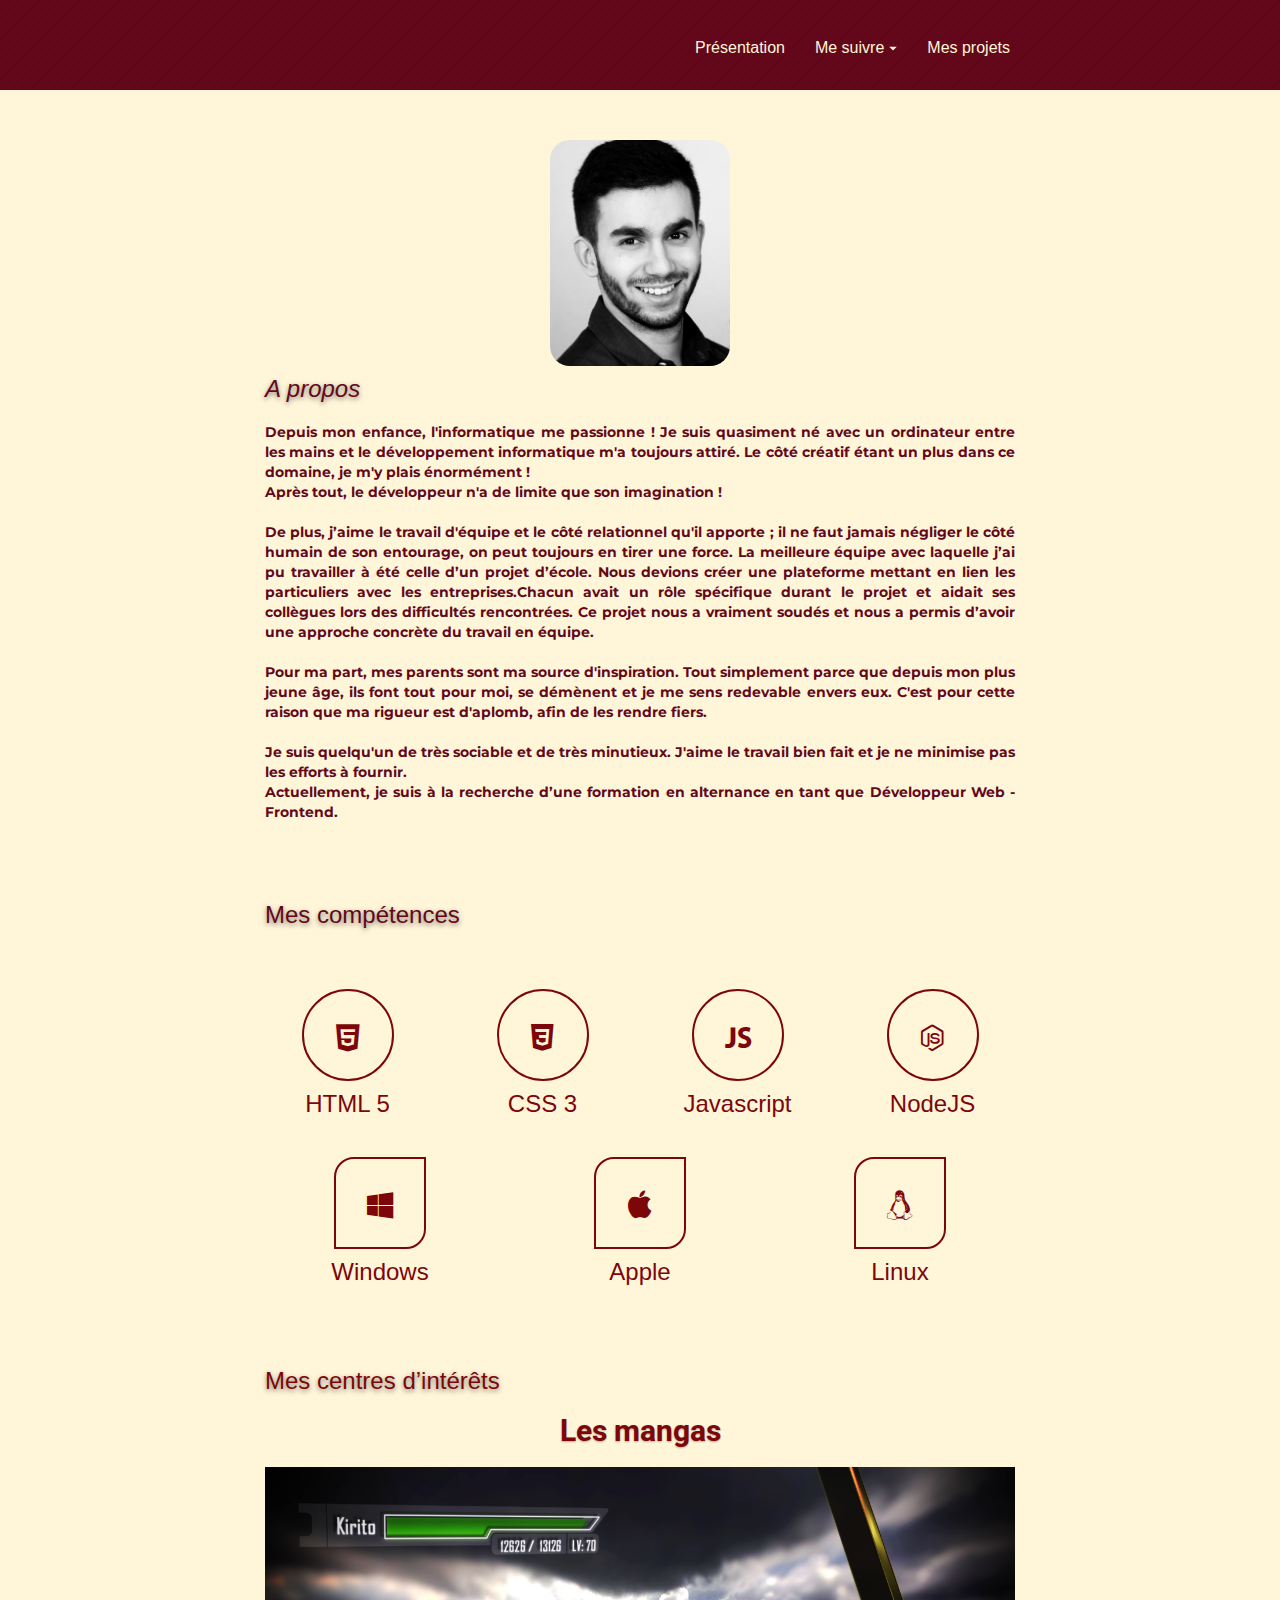
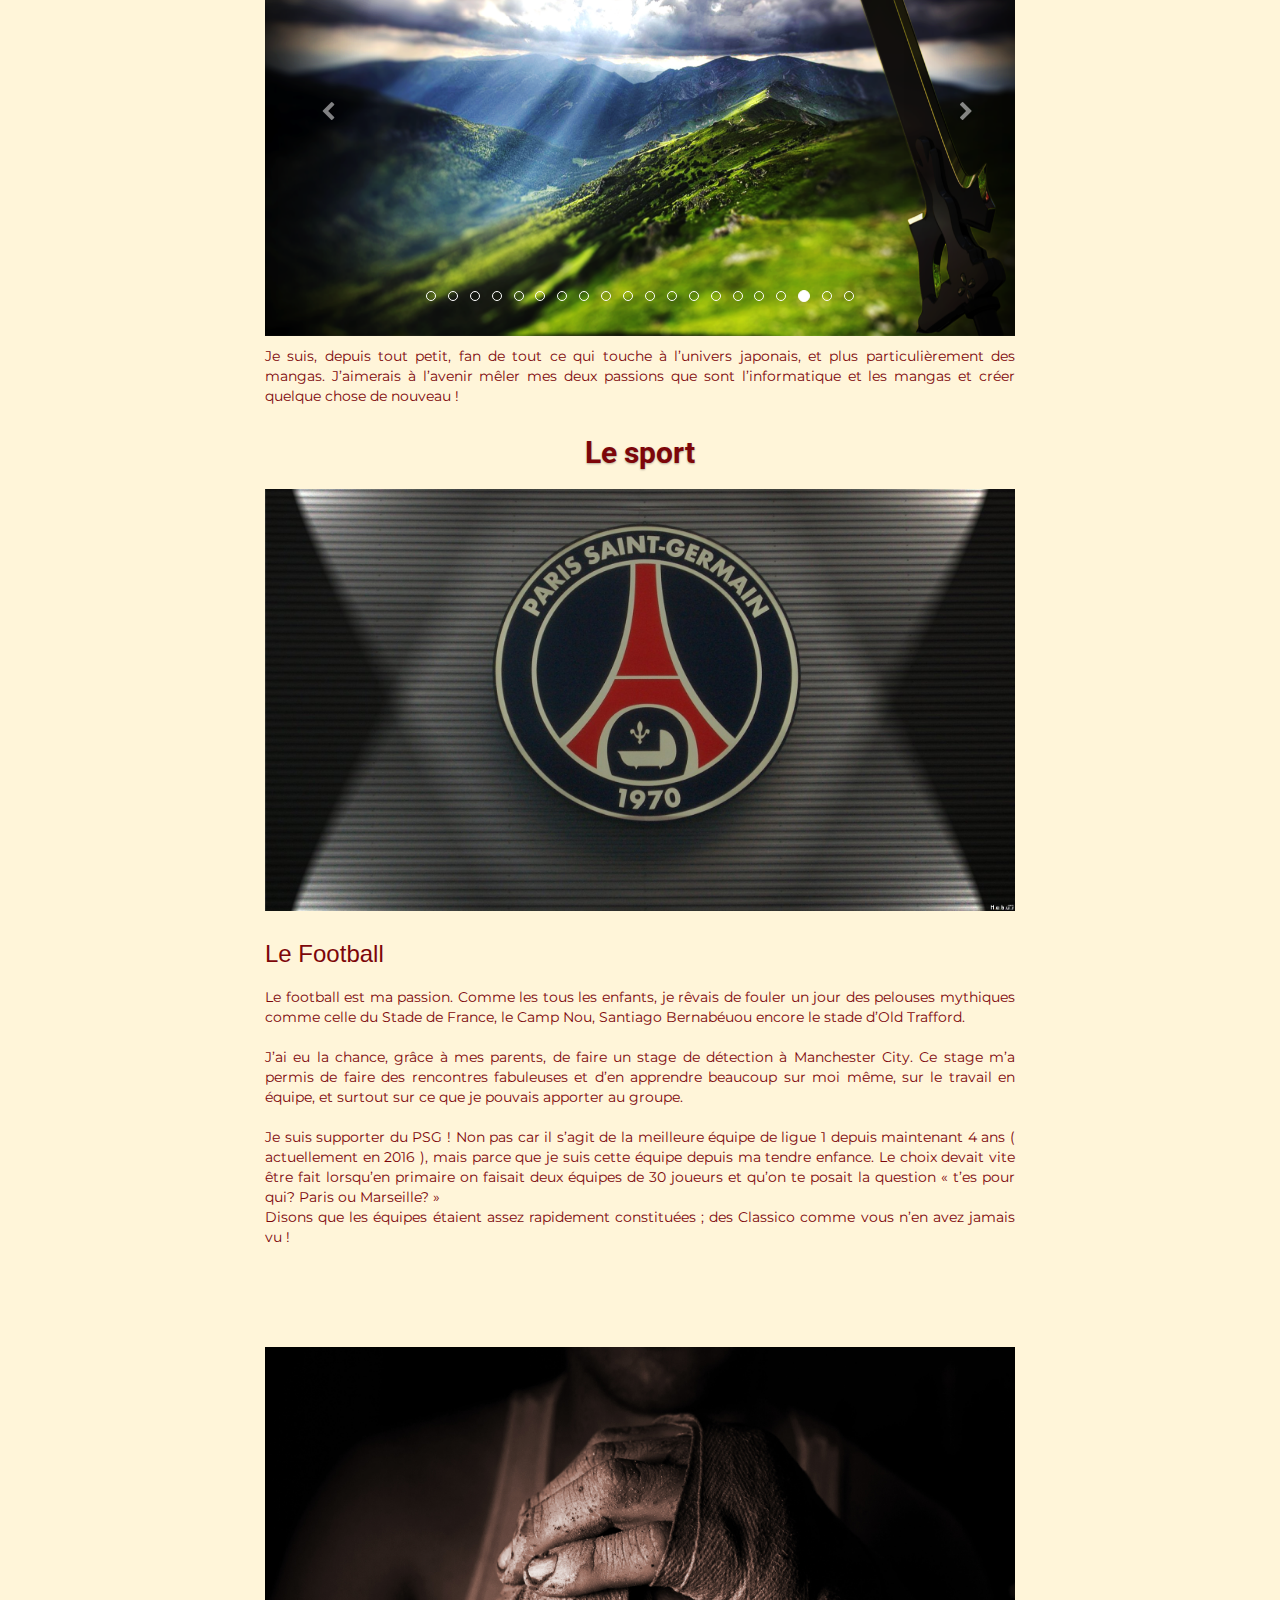
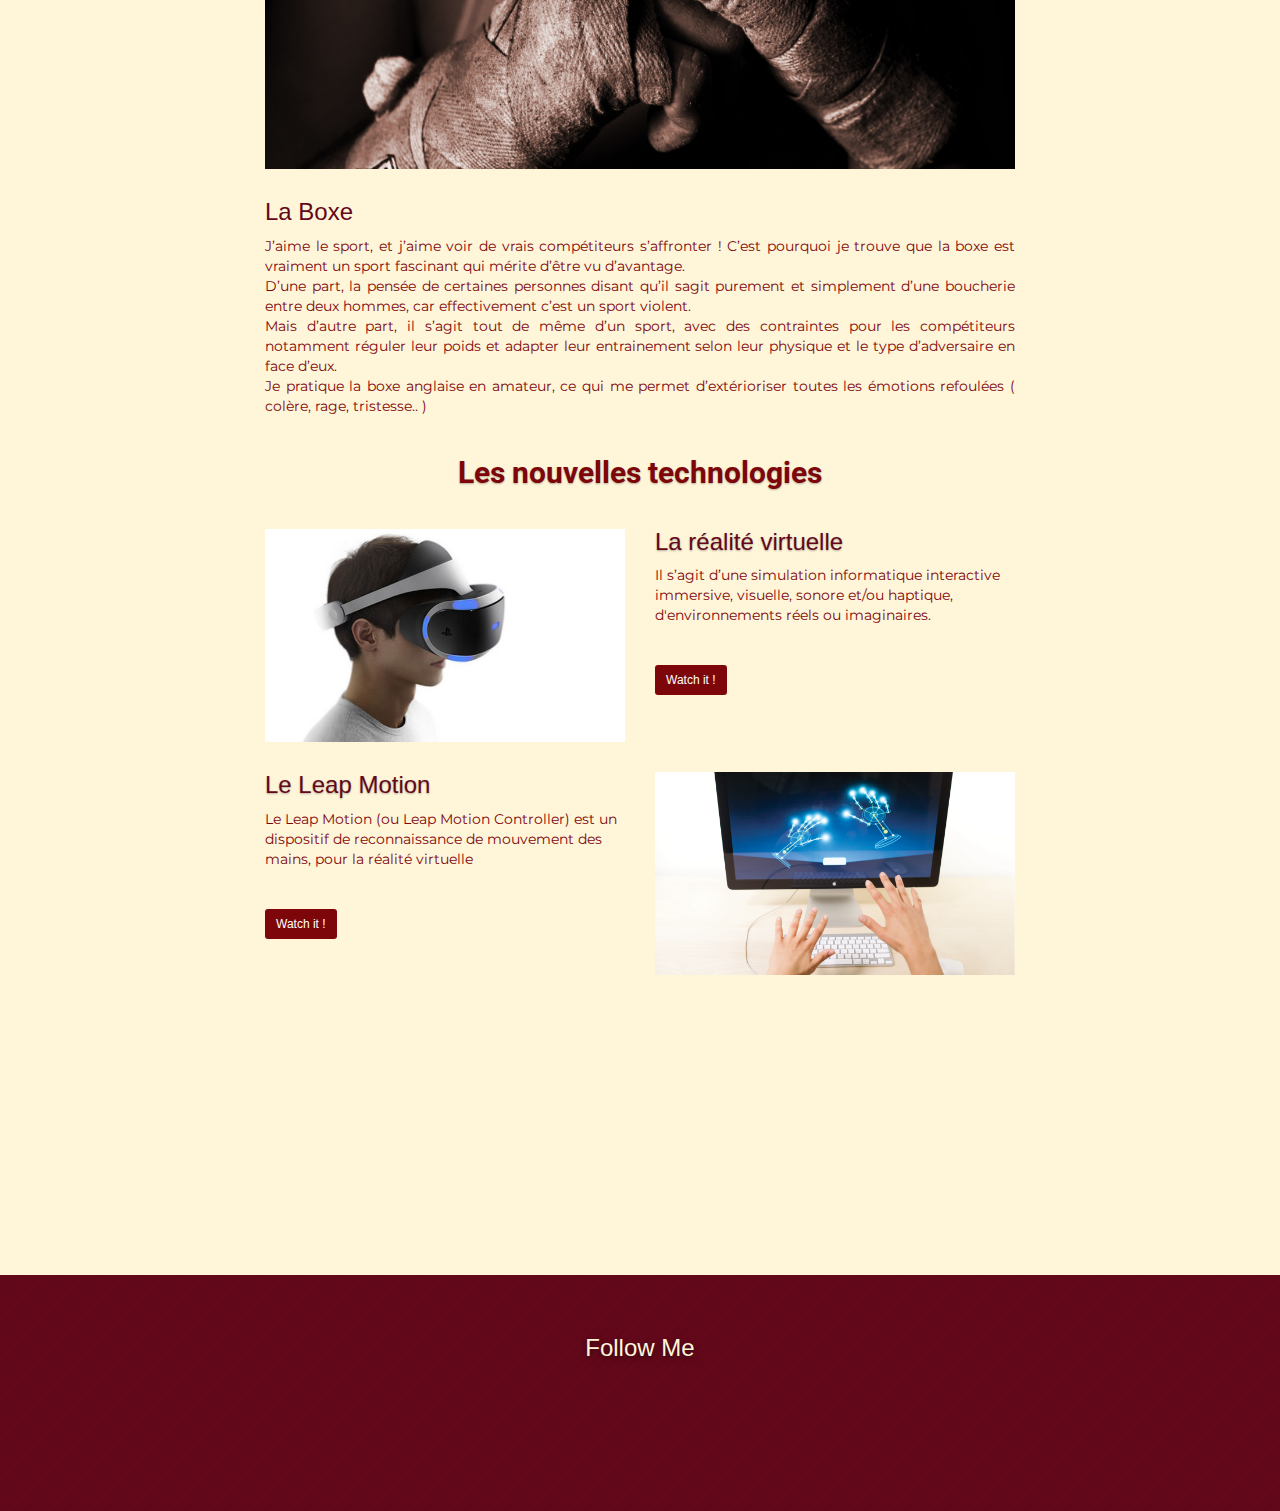
==== commit 6a3dcd06: "Mes projets - début" ====
--- a/My Site/index.html
+++ b/My Site/index.html
@@ -33,11 +33,11 @@
 			<div class="navbar-collapse navbar-1 collapse">
 				<ul class="site-navigation nav navbar-nav">
 					<li>
-						<a href="index.html" class="ltc-cornsilk" title="kkk">Accueil</a>
+						<a href="index.html" class="ltc-cornsilk" title="kkk">Présentation</a>
 					</li>
 					<li>
 						<div class="dropdown">
-							<a class="ltc-cornsilk dropdown-toggle" id="pl-1" data-toggle="dropdown" aria-expanded="false">Me suivre<span class="caret"></span></a>
+							<a class="ltc-cornsilk dropdown-toggle" id="pl-1" data-toggle="dropdown" aria-expanded="false" href="#">Me suivre<span class="caret"></span></a>
 							<ul class="dropdown-menu" role="menu">
 								<li>
 									<a class="a-btn a-block ltc-black" href="https://github.com/Auriles" target="_blank">Github</a>
@@ -396,8 +396,8 @@
 </div> <!-- bloc-6 END --> -<!-- Footer - bloc-7 -->-<div class="bloc bg-lines-dl bg-repeat bgc-dark-scarlet-2 d-bloc" id="bloc-7">
+<!-- Footer - bloc-8 -->+<div class="bloc bg-lines-dl bg-repeat bgc-dark-scarlet-2 d-bloc" id="bloc-8">
 	<div class="container bloc-md">
 		<div class="row">
 			<div class="col-xs-12 col-md-8 col-md-offset-2">
@@ -423,7 +423,7 @@
 		</div>
 	</div>
 </div>-<!-- Footer - bloc-7 END -->
+<!-- Footer - bloc-8 END -->
 </div>
 <!-- Main container END -->
 
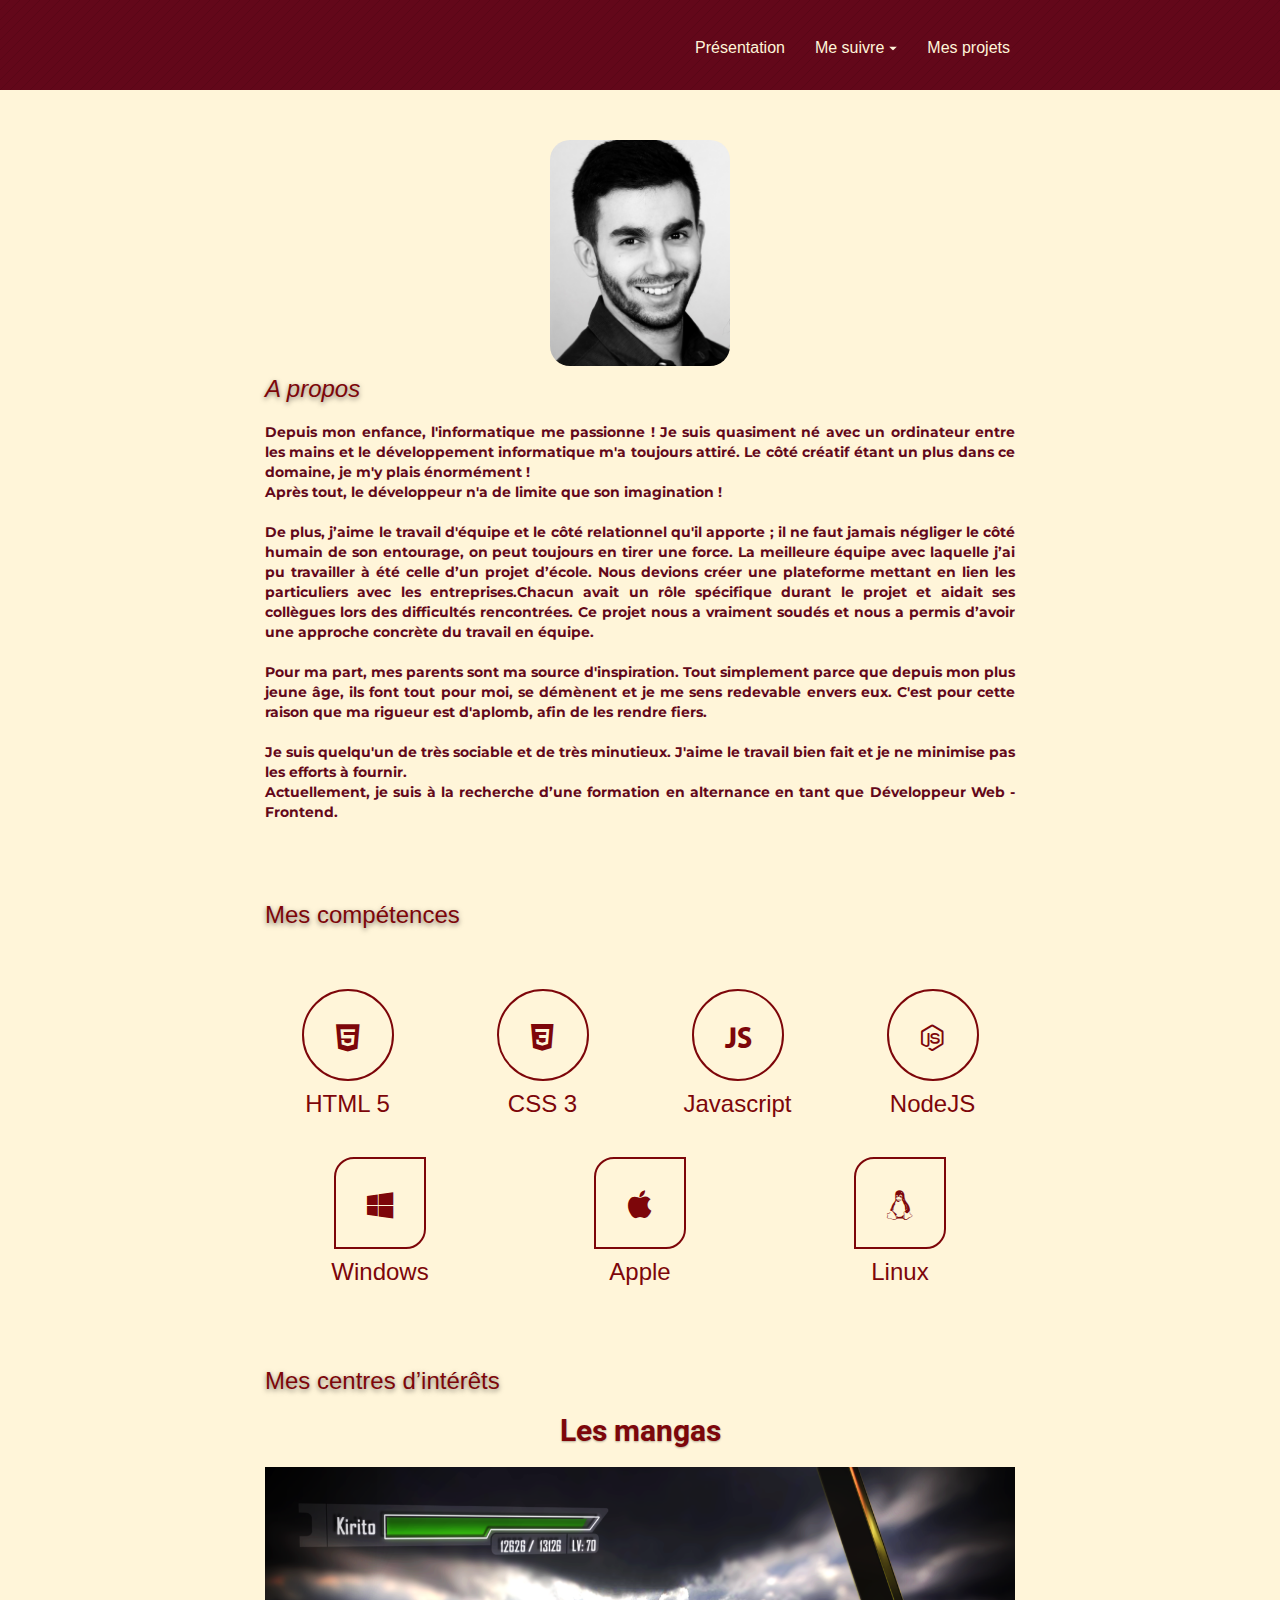
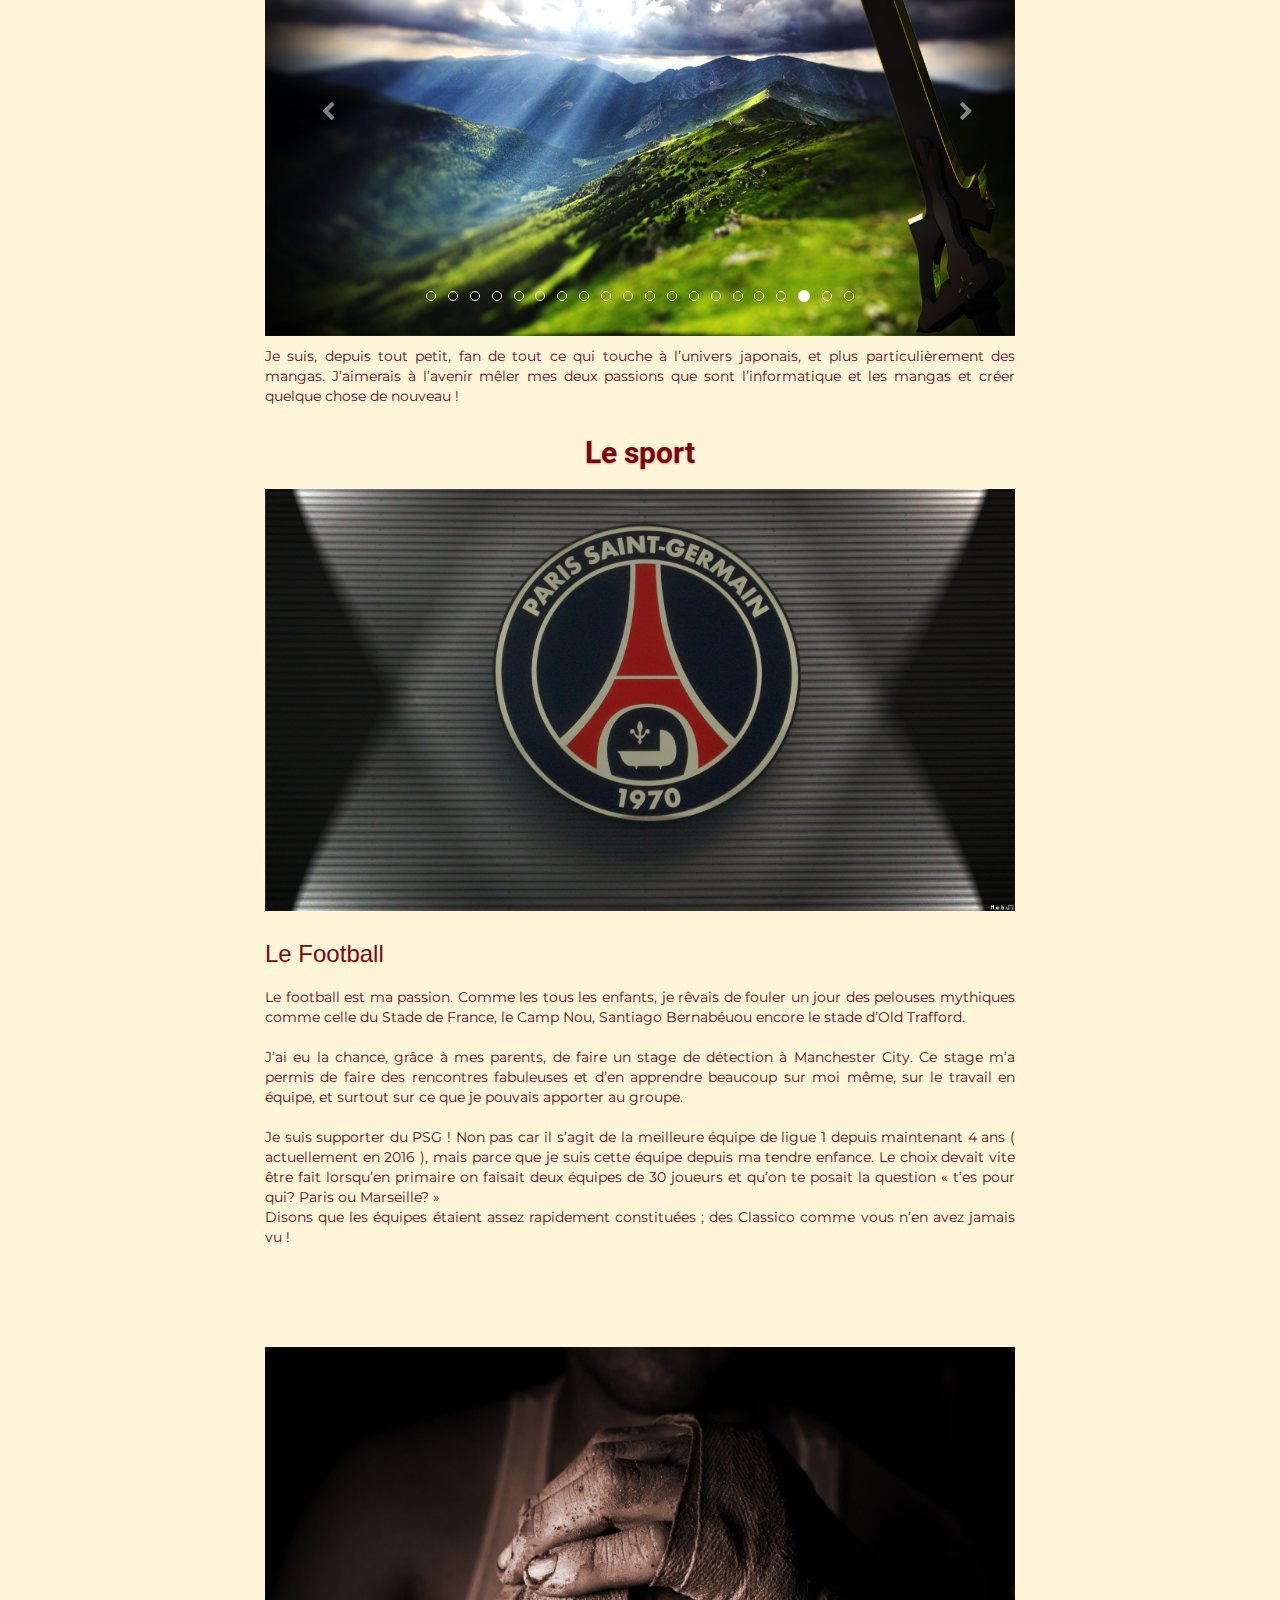
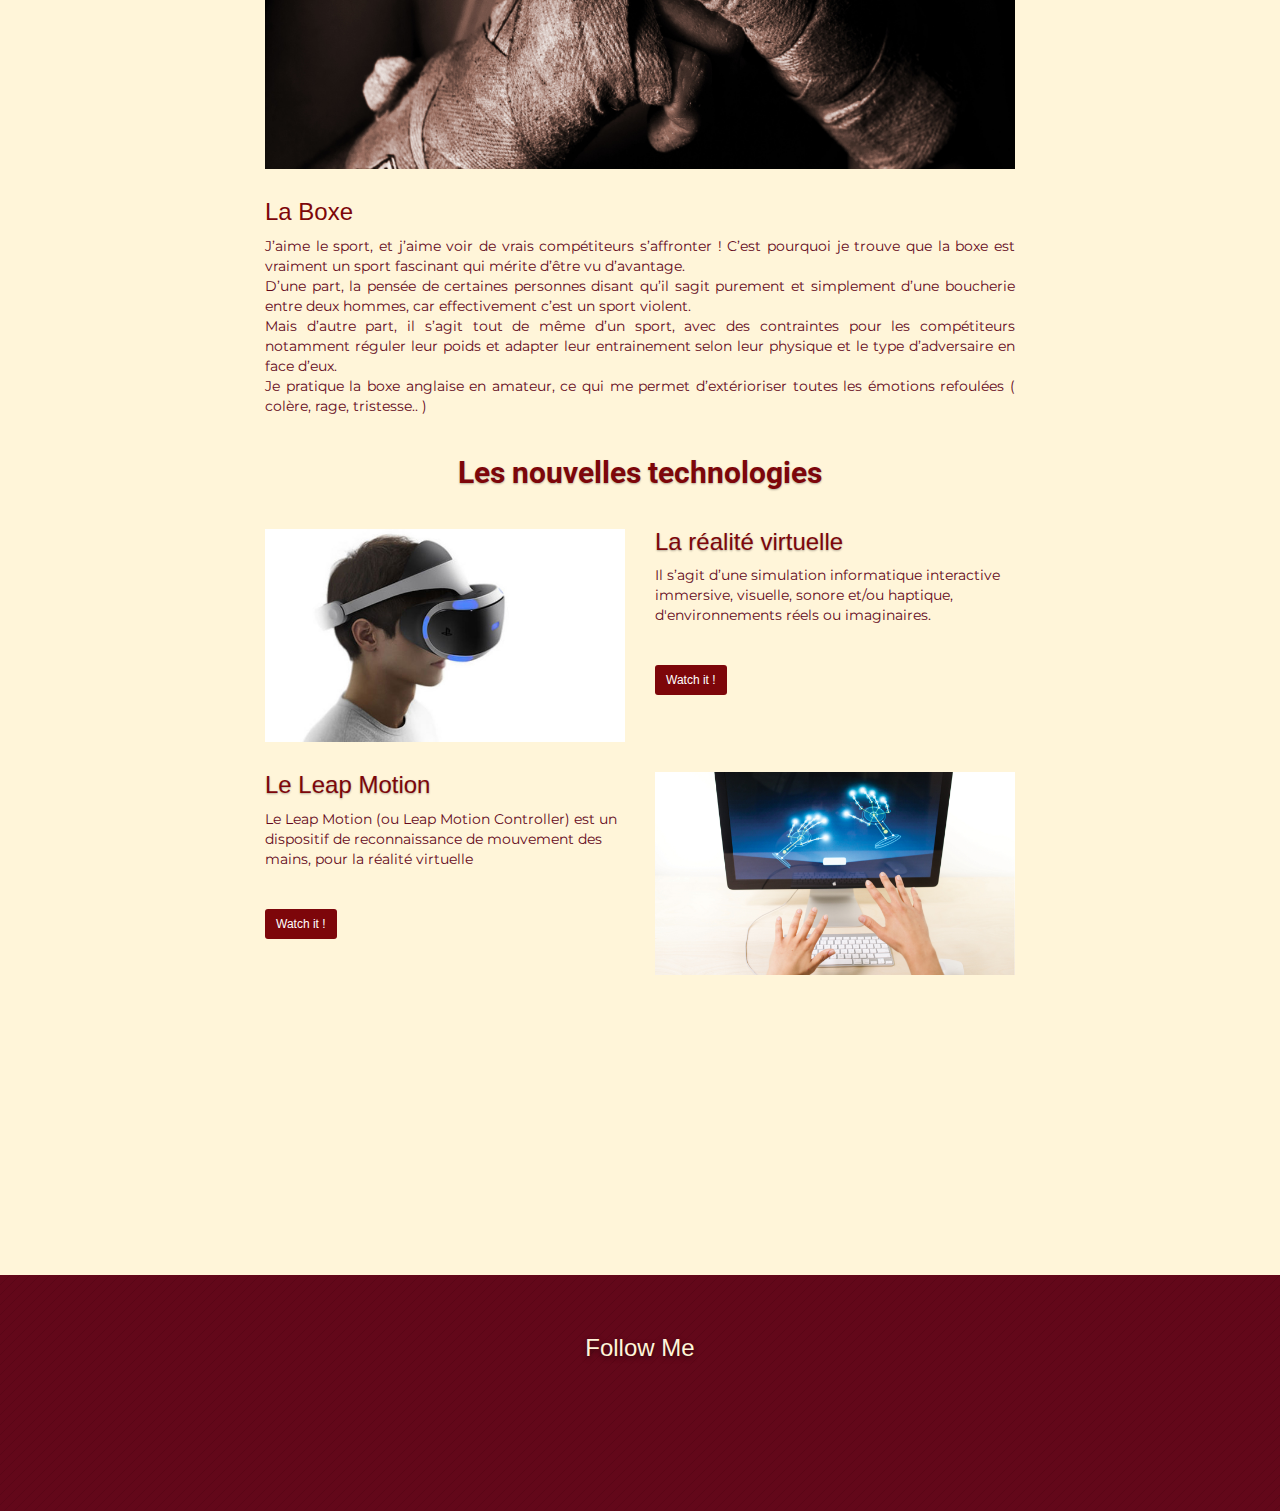
==== commit 9ace946f: "Mes projets - Auriles Picture Expo" ====
--- a/My Site/index.html
+++ b/My Site/index.html
@@ -40,16 +40,16 @@
 							<a class="ltc-cornsilk dropdown-toggle" id="pl-1" data-toggle="dropdown" aria-expanded="false" href="#">Me suivre<span class="caret"></span></a>
 							<ul class="dropdown-menu" role="menu">
 								<li>
-									<a class="a-btn a-block ltc-black" href="https://github.com/Auriles" target="_blank">Github</a>
+									<a class="a-btn a-block ltc-black animated zoomIn animDelay02" href="https://github.com/Auriles" target="_blank">Github</a>
 								</li>
 								<li>
-									<a href="https://www.facebook.com/auriles" class="a-btn a-block ltc-lapis-lazuli" target="_blank">Facebook</a>
+									<a href="https://www.facebook.com/auriles" class="a-btn a-block ltc-lapis-lazuli animated zoomIn animDelay04" target="_blank">Facebook</a>
 								</li>
 								<li>
-									<a href="https://fr.linkedin.com/in/auriles-el-haddad-80a992110" class="a-btn a-block ltc-french-blue" target="_blank">LinkedIn</a>
+									<a href="https://fr.linkedin.com/in/auriles-el-haddad-80a992110" class="a-btn a-block ltc-french-blue animated zoomIn animDelay06" target="_blank">LinkedIn</a>
 								</li>
 								<li>
-									<a href="index.html" class="a-btn a-block ltc-sinopia">Google+</a>
+									<a href="index.html" class="a-btn a-block ltc-sinopia animated zoomIn animDelay08">Google+</a>
 								</li>
 							</ul>
 						</div>
@@ -70,7 +70,7 @@
 		<div class="row">
 			<div class="col-sm-12">
 				<img src="img/photo.JPG" class="img-responsive center-block img-rd-md mg-sm" width="180" />
-				<h3 class="mg-md lg-shadow tc-dark-scarlet">
+				<h3 class="mg-md lg-shadow tc-maroon-htmlcss">
 					<i>A propos</i>
 				</h3>
 				<p class="mg-clear  text-justify">
@@ -87,7 +87,7 @@
 	<div class="container bloc-sm">
 		<div class="row">
 			<div class="col-sm-12">
-				<h3 class="text-left  lg-shadow tc-dark-scarlet mg-md">
+				<h3 class="text-left  lg-shadow mg-md tc-maroon-htmlcss">
 					Mes compétences
 				</h3>
 			</div>
@@ -138,7 +138,7 @@
 <!-- bloc-3 END -->  <!-- bloc-4 -->-<div class="bloc bgc-cornsilk l-bloc tc-maroon-htmlcss" id="bloc-4">
+<div class="bloc bgc-cornsilk l-bloc tc-dark-scarlet-2" id="bloc-4">
 	<div class="container">
 		<div class="row">
 			<div class="col-sm-4">
@@ -343,12 +343,12 @@
 <!-- bloc-4 END -->  <!-- bloc-5 -->-<div class="bloc bgc-cornsilk l-bloc tc-maroon-htmlcss" id="bloc-5">
+<div class="bloc bgc-cornsilk l-bloc tc-dark-scarlet-2" id="bloc-5">
 	<div class="container bloc-lg">
 		<div class="row">
 			<div class="col-sm-12">
 				<img src="img/boxe.jpg" class="img-responsive mg-md" />
-				<h3 class="mg-clear tc-dark-scarlet-2">
+				<h3 class="mg-clear tc-maroon-htmlcss">
 					La Boxe
 				</h3>
 				<p class=" text-justify mg-lg">
@@ -364,7 +364,7 @@
 				<img src="img/PSVROK.jpg" class="img-responsive" />
 			</div>
 			<div class="col-sm-6">
-				<h3 class=" tc-maroon-htmlcss sm-shadow mg-clear tc-dark-scarlet-2">
+				<h3 class=" tc-maroon-htmlcss sm-shadow mg-clear">
 					La réalité virtuelle
 				</h3>
 				<p class="mg-lg ">
@@ -374,7 +374,7 @@
 		</div>
 		<div class="row voffset">
 			<div class="col-sm-6">
-				<h3 class="tc-maroon-htmlcss  sm-shadow mg-clear tc-dark-scarlet-2">
+				<h3 class="tc-maroon-htmlcss  sm-shadow mg-clear">
 					Le Leap Motion
 				</h3>
 				<p class="mg-lg ">
@@ -396,8 +396,8 @@
 </div> <!-- bloc-6 END --> -<!-- Footer - bloc-8 -->-<div class="bloc bg-lines-dl bg-repeat bgc-dark-scarlet-2 d-bloc" id="bloc-8">
+<!-- Footer - bloc-10 -->+<div class="bloc bg-lines-dl bg-repeat bgc-dark-scarlet-2 d-bloc" id="bloc-10">
 	<div class="container bloc-md">
 		<div class="row">
 			<div class="col-xs-12 col-md-8 col-md-offset-2">
@@ -407,23 +407,23 @@
 				<div class="col-sm-3 text-center">
 					<a class="social-lg" href="https://github.com/Auriles" target="_blank"></a>
 					<div class="text-center">
-						<a class="social-lg" href="https://github.com/Auriles" target="_blank"></a><a href="https://github.com/Auriles" target="_blank"><span class="fa fa-github icon-lg icon-black lg-shadow animated rubberBand"></span></a>
+						<a class="social-lg" href="https://github.com/Auriles" target="_blank"></a><a href="https://github.com/Auriles" target="_blank"><span class="fa fa-github icon-lg icon-black lg-shadow animated zoomIn"></span></a>
 					</div>
 				</div>
 				<div class="col-sm-3 text-center">
-					<a class="social-lg" href="https://www.facebook.com/auriles" target="_blank"><span class="fa fa-facebook-square icon-lg lg-shadow icon-lapis-lazuli animated rubberBand"></span></a>
+					<a class="social-lg" href="https://www.facebook.com/auriles" target="_blank"><span class="fa fa-facebook-square icon-lg lg-shadow icon-lapis-lazuli animated zoomIn"></span></a>
 				</div>
 				<div class="col-sm-3 text-center">
-					<a class="social-lg" href="https://fr.linkedin.com/in/auriles-el-haddad-80a992110" target="_blank"><span class="fa fa-linkedin-square icon-lg lg-shadow icon-french-blue animated rubberBand"></span></a>
+					<a class="social-lg" href="https://fr.linkedin.com/in/auriles-el-haddad-80a992110" target="_blank"><span class="fa fa-linkedin-square icon-lg lg-shadow icon-french-blue animated zoomIn"></span></a>
 				</div>
 				<div class="col-sm-3 text-center">
-					<a class="social-lg" href="https://plus.google.com/u/0/117789993926892266729/posts" target="_blank"><span class="fa fa-google-plus-square icon-lg lg-shadow icon-sinopia animated rubberBand"></span></a>
-				</div>
-			</div>
-		</div>
-	</div>
-</div>-<!-- Footer - bloc-8 END -->
+					<a class="social-lg" href="https://plus.google.com/u/0/117789993926892266729/posts" target="_blank"><span class="fa fa-google-plus-square icon-lg lg-shadow icon-sinopia animated zoomIn"></span></a>
+				</div>
+			</div>
+		</div>
+	</div>
+</div>+<!-- Footer - bloc-10 END -->
 </div>
 <!-- Main container END -->
 
--- a/My Site/style.css
+++ b/My Site/style.css
@@ -199,6 +199,14 @@
 	font-family: Montserrat;
 }
 #bloc-5 h2{
+	font-weight: 700;
+	font-family: Roboto;
+}
+#bloc-7 p{
+	font-weight: 400;
+	font-family: Montserrat;
+}
+#bloc-7 h2{
 	font-weight: 700;
 	font-family: Roboto;
 }
@@ -464,6 +472,83 @@
 .carousel-indicators .active{
 	margin: 0 4px -1px;
 }
+/* = Lightbox
+-------------------------------------------------------------- */
+
+a[data-lightbox]{
+	position: relative;
+	display: block;
+	text-align: center;
+}
+a[data-lightbox]:hover::before{
+	content:"+";
+	font-family: "HelveticaNeue-Light", "Helvetica Neue Light", "Helvetica Neue", Helvetica, Arial;
+	font-size:32px;
+	width:50px;
+	height:50px;
+	margin-left:-25px;
+	border-radius: 50%;
+	background:rgba(0,0,0,.6);
+	color:#FFF;
+	font-weight:100;
+	z-index: 1;
+	position: absolute;
+	top: 50%;
+	transform: translateY(-50%);
+	-webkit-transform: translateY(-50%);
+}
+a[data-lightbox]:hover img{
+	opacity: 0.6;
+	-webkit-animation-fill-mode: none;
+	animation-fill-mode:none;
+}
+#lightbox-modal .modal-dialog{
+	width:90%;
+	max-width:900px;
+	margin:30px auto 0;
+}
+#lightbox-modal .modal-dialog img{
+	margin: 0 auto;
+}
+.lightbox-caption{
+	padding: 20px;
+	color: #FFF;
+	background: rgba(0,0,0,.5);
+	position: absolute;
+	left: 15px;
+	right: 15px;
+	bottom: 5px;
+}
+.close-lightbox{
+	display: none;
+	font-size: 40px;
+	position: absolute;
+	top:8px;
+	right:20px;
+	z-index: 20;
+}
+.next-lightbox, .prev-lightbox{
+	display: inline-block;
+	width:0;
+	height:0;
+	border-top: 10px solid transparent;
+	border-bottom: 10px solid transparent;
+	transition: all .2s ease-in-out;
+	position: absolute;
+	top:50%;
+}
+.next-lightbox{
+	right:25px;
+	border-left: 20px solid rgba(255,255,255,.4);
+}
+.prev-lightbox{
+	left:25px;
+	border-right:20px solid rgba(255,255,255,.4);
+}
+.prev-lightbox:hover, .next-lightbox:hover{
+	border-right-color:rgba(255,255,255,.9);
+	border-left-color:rgba(255,255,255,.9);
+}
 
 /* = Custom Colour Styling
 -------------------------------------------------------------- */
@@ -567,7 +652,10 @@
 	background-image:url("img/lines-h-bg.png");
 }
 .bg-lines-dl{
-	background-image:url('img/lines-dl.png');
+	background-image:url("img/lines-dl.png");
+}
+.bg-AurilesPictureExpo{
+	background-image:url('img/AurilesPictureExpo.png');
 }
 
 
